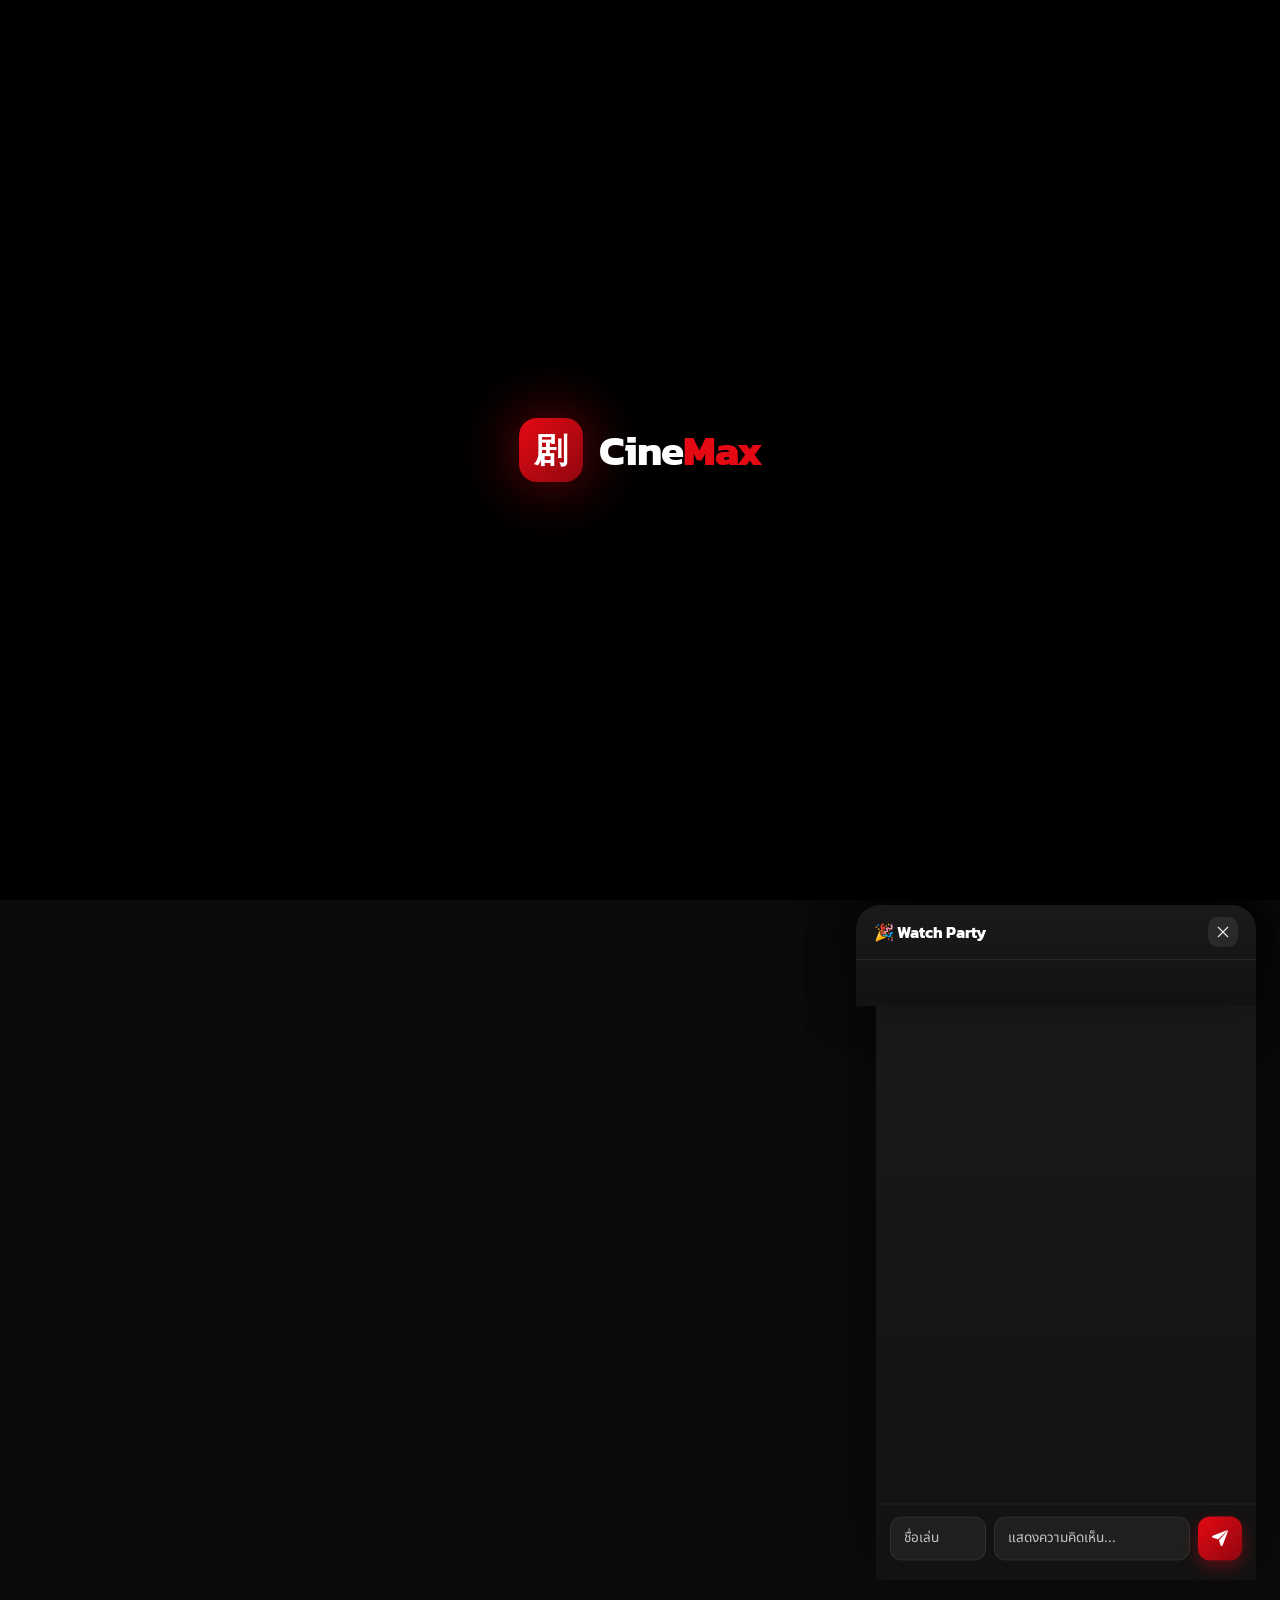
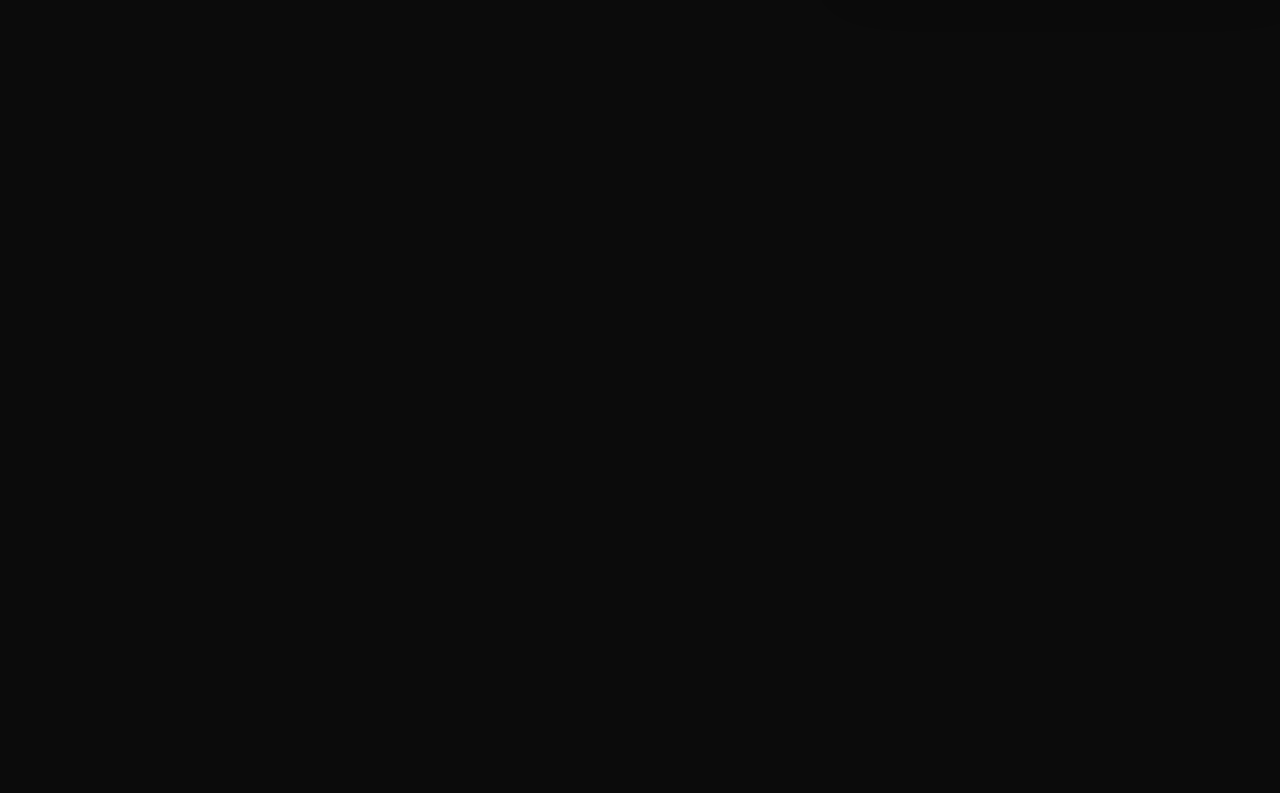
==== cinemax-vertical/index.html @ 9fa60332 "Add files via upload" ====
<!DOCTYPE html>
<html lang="th">
<head>
<meta charset="UTF-8">
<meta name="referrer" content="no-referrer">
<meta name="viewport" content="width=device-width,initial-scale=1,viewport-fit=cover">
<title>CineMax — ดูซีรีส์สั้นแนวตั้ง อัปเดตทุกวัน</title>
<meta name="description" id="mDesc" content="ดูซีรีส์สั้นแนวตั้งและภาพยนตร์ออนไลน์ อัปเดตทุกวัน ดูฟรีทุกอุปกรณ์">
<meta name="keywords" id="mKw" content="ซีรีส์สั้น, ซีรีส์แนวตั้ง, ดูซีรีส์ออนไลน์, หนังออนไลน์, short drama">
<meta name="theme-color" content="#0b0b0b">
<link rel="canonical" id="mCanon" href="">
<meta property="og:type" content="website">
<meta property="og:site_name" content="CineMax">
<meta property="og:title" id="ogTitle" content="CineMax — ดูซีรีส์สั้นแนวตั้ง">
<meta property="og:description" id="ogDesc" content="ดูซีรีส์สั้นแนวตั้งและภาพยนตร์ออนไลน์ อัปเดตทุกวัน">
<meta property="og:image" id="ogImg" content="icons/icon-512.png">
<meta name="twitter:card" content="summary_large_image">
<link rel="preconnect" href="https://pugdpjixgwzpursmveht.supabase.co" crossorigin>
<link rel="preconnect" href="https://fonts.gstatic.com" crossorigin>
<link rel="preconnect" href="https://image.tmdb.org" crossorigin>
<script type="application/ld+json">{"@context":"https://schema.org","@type":"WebSite","name":"CineMax","description":"ดูซีรีส์สั้นแนวตั้งและภาพยนตร์ออนไลน์ อัปเดตทุกวัน","inLanguage":"th"}</script>
<link rel="manifest" href="manifest.webmanifest">
<link rel="icon" href="icons/favicon-64.png" type="image/png">
<link rel="apple-touch-icon" href="icons/apple-touch-180.png">
<meta name="apple-mobile-web-app-capable" content="yes">
<meta name="apple-mobile-web-app-status-bar-style" content="black-translucent">
<meta name="apple-mobile-web-app-title" content="CineMax">
<meta name="mobile-web-app-capable" content="yes">
<link href="https://fonts.googleapis.com/css2?family=Kanit:wght@300;400;500;600;700;800;900&family=Noto+Sans+Thai:wght@300;400;500;600;700&display=swap" rel="stylesheet">
<link rel="stylesheet" href="fonts/framework7-icons.css">
<link rel="stylesheet" href="css/styles.css">
</head>
<body>
<div id="app">

  <!-- INTRO SPLASH -->
  <div id="intro">
    <span class="in-seal">剧</span>
    <span class="in-logo"><b>Cine</b><em>Max</em><i class="in-shine"></i></span>
  </div>

  <!-- LOADING -->
  <div id="loading"><div class="lg"><b>Cine</b><em style="font-style:normal;color:#e50914">Max</em></div><span class="spin"></span></div>

  <!-- HOME -->
  <div class="screen on" id="scr-home">
    <div id="topbar">
      <div class="logo" onclick="go('home')"><span class="seal">剧</span><b>Cine</b><em>Max</em></div>
      <div class="toplinks">
        <button class="on" data-scr="home" onclick="go('home')">หน้าแรก</button>
        <button data-scr="rank" onclick="go('rank')">สำรวจ</button>
        <button data-scr="search" onclick="go('search')">ค้นหา</button>
        <button data-scr="me" onclick="go('me')">ของฉัน</button>
      </div>
      <div class="sp"></div>
      <button class="icobtn desk-only" onclick="playRandom()" title="สุ่มดู" aria-label="สุ่มดู" data-ic="shuffle"></button>
      <button class="icobtn" onclick="go('search')" aria-label="ค้นหา" data-ic="search"></button>
    </div>
    <div class="wrap">
      <div id="demo-banner"><span style="flex:1">⚠️ เชื่อมต่อฐานข้อมูลไม่สำเร็จ — กำลังแสดงข้อมูลตัวอย่าง</span><button class="db-retry" onclick="retryConnect()">ลองใหม่</button></div>
      <div class="chips" id="chips"></div>
      <div class="bb" id="billboard"></div>
      <div class="sec" id="sec-cont" style="display:none">
        <div class="sec-h"><h2>ดูต่อจากที่ค้าง</h2></div>
        <div class="cont-row" id="contRow"></div>
      </div>
      <div class="sec" id="sec-reco" style="display:none">
        <div class="sec-h"><h2 id="recoHead"></h2></div>
        <div class="cont-row" id="recoRow"></div>
      </div>
      <div class="sec">
        <div class="sec-h"><h2>Top 10 ประจำวันนี้ 🔥</h2><span class="more" onclick="go('rank')" style="cursor:pointer">ทั้งหมด ›</span></div>
        <div class="rank-row" id="rankRow"></div>
      </div>
      <div class="sec">
        <div class="sec-h"><h2>ใหม่ล่าสุด</h2></div>
        <div class="grid" id="gridNew"></div>
      </div>
      <div class="sec">
        <div class="sec-h"><h2>แนะนำสำหรับคุณ</h2></div>
        <div class="grid" id="gridRec"></div>
      </div>
      <div class="sec" id="sec-articles" style="display:none">
        <div class="sec-h"><h2>📖 บทความจาก CineMax</h2></div>
        <div class="art-list" id="homeArticles"></div>
      </div>
    </div>
  </div>

  <!-- ARTICLE VIEW -->
  <div id="artView">
    <button class="art-back icobtn" onclick="closeArticle()" aria-label="กลับ" data-ic="back"></button>
    <article class="art-page" id="artBody"></article>
  </div>

  <!-- RANKING -->
  <div class="screen" id="scr-rank">
    <div id="topbar">
      <div class="logo" onclick="go('home')"><span class="seal">榜</span><b>สำรวจ</b><em>ทั้งหมด</em></div>
      <div class="toplinks">
        <button data-scr="home" onclick="go('home')">หน้าแรก</button>
        <button class="on" data-scr="rank" onclick="go('rank')">สำรวจ</button>
        <button data-scr="search" onclick="go('search')">ค้นหา</button>
        <button data-scr="me" onclick="go('me')">ของฉัน</button>
      </div>
      <div class="sp"></div>
    </div>
    <div class="wrap">
      <div id="exploreRows"></div>
      <div class="sec"><div class="sec-h"><h2>🔥 ชาร์ตความนิยม</h2></div><div id="rankFull"></div></div>
    </div>
  </div>

  <!-- SEARCH -->
  <div class="screen" id="scr-search">
    <div id="topbar" style="gap:10px">
      <button class="icobtn" onclick="go('home')" data-ic="back"></button>
      <div class="searchbar">
        <span data-ic="search" style="color:var(--g3)"></span>
        <input id="searchInput" placeholder="ค้นหาชื่อเรื่อง, แนว, นักแสดง..." autocomplete="off">
        <button id="micBtn" aria-label="ค้นหาด้วยเสียง" data-ic="mic"></button>
      </div>
    </div>
    <div class="wrap">
      <div class="sec"><div class="sec-h"><h2 id="searchHead">ยอดนิยม</h2></div><div class="grid" id="gridSearch"></div></div>
    </div>
  </div>

  <!-- PROFILE -->
  <div class="screen" id="scr-me">
    <div id="topbar">
      <div class="logo" onclick="go('home')"><span class="seal">我</span><b>ของ</b><em>ฉัน</em></div>
      <div class="toplinks">
        <button data-scr="home" onclick="go('home')">หน้าแรก</button>
        <button data-scr="rank" onclick="go('rank')">สำรวจ</button>
        <button data-scr="search" onclick="go('search')">ค้นหา</button>
        <button class="on" data-scr="me" onclick="go('me')">ของฉัน</button>
      </div>
      <div class="sp"></div>
    </div>
    <div class="wrap">
      <div class="stats">
        <div><b id="st-watch">0</b><span>เคยดู</span></div>
        <div><b id="st-fav">0</b><span>รายการโปรด</span></div>
        <div><b id="st-like">0</b><span>ถูกใจ</span></div>
      </div>
      <div class="sec">
        <div class="sec-h"><h2>รายการโปรด</h2></div>
        <div class="fav-empty" id="fav-empty">ยังไม่มีรายการโปรด — กด "บันทึก" ระหว่างดูเพื่อเก็บไว้ที่นี่</div>
        <div class="grid" id="gridFav"></div>
      </div>
      <div class="sec">
        <div class="sec-h"><h2>ประวัติการดู</h2></div>
        <div class="fav-empty" id="hist-empty">ยังไม่มีประวัติ — เริ่มดูเรื่องแรกได้เลย</div>
        <div class="grid" id="gridHist"></div>
      </div>
      <div class="sec" style="padding-top:26px">
        <div class="prow" id="rowInstall" style="display:none" onclick="promptInstall()"><span class="ric" data-ic="download"></span> ติดตั้งเป็นแอป <span class="ar">›</span></div>
        <div class="prow" onclick="clearHistory();toast('ล้างประวัติการดูแล้ว')"><span class="ric" data-ic="clock"></span> ล้างประวัติการดู <span class="ar">›</span></div>
        <div class="appver" id="appVer"></div>
      </div>
    </div>
  </div>

  <!-- PLAYER -->
  <div id="player">
    <div id="feed"></div>
    <div class="pl-top">
      <button class="pl-back" onclick="closePlayer()" aria-label="ปิด" data-ic="back"></button>
      <div class="pl-tt" id="plTitle">—<small id="plSub"></small></div>
      <button id="muteBtn" onclick="toggleMute()" aria-label="เปิด/ปิดเสียง"></button>
      <button id="speedBtn" onclick="cycleSpeed()" aria-label="ความเร็ว">1x</button>
      <button id="pipBtn" onclick="togglePiP()" aria-label="จอลอย" data-ic="pip"></button>
      <button id="ptBtn" onclick="openPartySheet()" aria-label="ดูพร้อมกัน" data-ic="party"></button>
    </div>
    <div id="fastInd"><span data-ic="forward"></span> กำลังเร่ง 2x</div>
    <div id="liveBadge" style="display:none">🔴 <span>0</span> กำลังดูอยู่</div>
    <div id="reactLayer"></div>
    <div class="pl-arrows">
      <button id="arrPrev" onclick="jumpTo(curIdx-1)" aria-label="ตอนก่อนหน้า" data-ic="chevUp"></button>
      <button id="arrNext" onclick="jumpTo(curIdx+1)" aria-label="ตอนถัดไป" data-ic="chevDown"></button>
    </div>
    <div class="rail" id="rail"></div>
    <div class="pl-bot" id="plBot"></div>
    <div class="pl-epbar">
      <div class="prog" id="progBar"><i id="progFill"></i><span id="seekTip">0:00 / 0:00</span></div>
      <button class="pl-eplist" onclick="openSheet()"><span data-ic="list"></span> <b id="epCurTxt">—</b>&nbsp;/ <span id="epTotTxt">—</span></button>
    </div>
  </div>

  <!-- SHEET -->
  <div id="sheetbg" onclick="closeSheet()"></div>
  <div id="sheet">
    <div class="sheet-h">
      <h3 id="sheetTitle">เลือกตอน</h3><span class="cnt" id="sheetCnt"></span>
      <span class="x" onclick="closeSheet()" data-ic="xmark"></span>
    </div>
    <div class="chips" id="seasonTabs"></div>
    <div class="ep-grid" id="epGrid"></div>
  </div>

  <!-- COMMENTS SHEET -->
  <div id="cmtSheetbg" onclick="closeComments()"></div>
  <div id="cmtSheet">
    <div class="sheet-h">
      <h3>คอมเมนต์</h3><span class="cnt" id="cmtCount"></span><span class="cnt" id="cmtSub"></span>
      <span class="x" onclick="closeComments()" data-ic="xmark"></span>
    </div>
    <div class="cmt-list" id="cmtList"></div>
    <div class="cmt-input">
      <input id="cmtNick" placeholder="ชื่อเล่น" maxlength="30" autocomplete="off">
      <input id="cmtBody" placeholder="แสดงความคิดเห็น..." maxlength="500" autocomplete="off"
        onkeydown="if(event.key==='Enter'){event.preventDefault();sendComment();}">
      <button id="cmtSend" onclick="sendComment()" aria-label="ส่งคอมเมนต์" data-ic="send"></button>
    </div>
  </div>

  <!-- DETAIL SHEET -->
  <div id="dtBg" onclick="closeDetail()"></div>
  <div id="dtSheet"></div>

  <!-- WATCH PARTY SHEET -->
  <div id="ptBg" onclick="closePartySheet()"></div>
  <div id="ptSheet">
    <div class="sheet-h"><h3>🎉 Watch Party</h3><span class="x" onclick="closePartySheet()" data-ic="xmark"></span></div>
    <div id="ptBody"></div>
  </div>

  <!-- BOTTOM NAV (มือถือ/แท็บเล็ต) -->
  <div id="nav">
    <button class="on" data-scr="home" onclick="go('home')"><span data-ic="home"></span>หน้าแรก</button>
    <button data-scr="rank" onclick="go('rank')"><span data-ic="explore"></span>สำรวจ</button>
    <button class="center-btn" onclick="playRandom()" aria-label="สุ่มเล่น"><span data-ic="play"></span>เล่นเลย</button>
    <button data-scr="search" onclick="go('search')"><span data-ic="search"></span>ค้นหา</button>
    <button data-scr="me" onclick="go('me')"><span data-ic="user"></span>ฉัน</button>
  </div>

  <!-- INSTALL BANNER -->
  <div id="installBar">
    <div class="ib-ic"><img src="icons/icon-192.png" alt=""></div>
    <div class="ib-tx"><b>ติดตั้ง CineMax</b><span>เพิ่มลงหน้าจอโฮม เปิดเหมือนแอปจริง</span></div>
    <button class="ib-go" onclick="promptInstall()">ติดตั้ง</button>
    <button class="ib-x" onclick="dismissInstall()" data-ic="xmark"></button>
  </div>

  <!-- iOS INSTALL HELP -->
  <div id="iosHelp" onclick="this.classList.remove('on')">
    <div class="ios-card" onclick="event.stopPropagation()">
      <img src="icons/icon-192.png" alt="" class="ios-ic">
      <b>ติดตั้ง CineMax บน iPhone</b>
      <p>แตะปุ่ม <span class="ios-share"><i class="f7-icons" style="font-size:13px;vertical-align:-2px">square_arrow_up</i> แชร์</span> ด้านล่างของ Safari<br>แล้วเลือก <b>"เพิ่มไปยังหน้าจอโฮม"</b></p>
      <button onclick="document.getElementById('iosHelp').classList.remove('on')">เข้าใจแล้ว</button>
    </div>
  </div>

  <div id="toast"></div>
</div>

<script src="js/01-icons.js"></script>
<script src="js/02-config.js"></script>
<script src="js/03-data.js"></script>
<script src="js/04-stats.js"></script>
<script src="js/05-render.js"></script>
<script src="js/06-nav.js"></script>
<script src="js/07-player.js"></script>
<script src="js/08-sheet.js"></script>
<script src="js/09-comments.js"></script>
<script src="js/13-detail.js"></script>
<script src="js/14-extras.js"></script>
<script src="js/15-live.js"></script>
<script src="js/16-party.js"></script>
<script src="js/17-sharecard.js"></script>
<script src="js/10-boot.js"></script>
<script src="js/11-pwa.js"></script>
<script src="js/12-hover.js"></script>
</body>
</html>
---- cinemax-vertical/fonts/framework7-icons.css ----
@font-face {
  font-family: 'Framework7 Icons';
  font-style: normal;
  font-weight: 400;
  src: url('../fonts/Framework7Icons-Regular.woff2') format('woff2'),
    url('../fonts/Framework7Icons-Regular.woff') format('woff');
}

.f7-icons,
.framework7-icons {
  font-family: 'Framework7 Icons';
  font-weight: normal;
  font-style: normal;
  font-size: 28px;
  line-height: 1;
  letter-spacing: normal;
  text-transform: none;
  display: inline-block;
  white-space: nowrap;
  word-wrap: normal;
  direction: ltr;
  -webkit-font-smoothing: antialiased;
  text-rendering: optimizeLegibility;
  -moz-osx-font-smoothing: grayscale;
  -webkit-font-feature-settings: 'liga';
  -moz-font-feature-settings: 'liga=1';
  -moz-font-feature-settings: 'liga';
  font-feature-settings: 'liga';
  text-align: center;
}
---- cinemax-vertical/css/styles.css ----
*{margin:0;padding:0;box-sizing:border-box;-webkit-tap-highlight-color:transparent}
:root{
  --bg:#0b0b0b; --panel:#141414; --panel2:#1e1e1e;
  --red:#e50914; --redD:#8f070e; --rose:#ff4d55;
  --gold:#ff4d55; --gold2:#ff8a8f; --goldD:#b00710;
  --w:#fff; --g1:#ffffff; --g2:#f2f2f2; --g3:#c4c4c4;
  --line:rgba(255,255,255,.07); --glass:rgba(255,255,255,.08);
  --colw:100vw;
}
html{height:100%}
body{
  min-height:100%;font-family:'Noto Sans Thai','Kanit',system-ui,sans-serif;
  background:var(--bg);color:var(--w);-webkit-font-smoothing:antialiased;overflow-x:hidden;
}
body.player-open{overflow:hidden}
button{font-family:inherit;background:none;border:none;color:inherit;cursor:pointer}
input{font-family:inherit}
svg{display:block}
::-webkit-scrollbar{width:0;height:0}
.kanit{font-family:'Kanit',sans-serif}
.f7-icons{line-height:1!important;display:inline-block;vertical-align:middle}

/* ── APP SHELL ───────────────────────────────────── */
#app{position:relative;min-height:100dvh;background:
  radial-gradient(900px 480px at 50% -10%, rgba(229,9,20,.07), transparent 62%),
  var(--bg)}
.screen{display:none;min-height:100dvh;padding-bottom:86px}
.screen.on{display:block;animation:scrIn .22s ease}
@keyframes scrIn{from{opacity:0;transform:translateY(8px)}to{opacity:1;transform:none}}
.wrap{width:100%}

/* ── INTRO SPLASH (Netflix-style) ────────────────── */
#intro{position:fixed;inset:0;z-index:400;background:#000;display:flex;align-items:center;justify-content:center;
  gap:16px;cursor:pointer;transition:opacity .45s}
#intro.out{opacity:0;pointer-events:none}
.in-seal{width:64px;height:64px;border-radius:18px;background:linear-gradient(135deg,var(--red),var(--redD));
  display:grid;place-items:center;font-family:'Kanit';font-weight:700;font-size:2.1rem;color:#fff;
  animation:inSeal 1s cubic-bezier(.2,.9,.3,1.2) both;
  box-shadow:0 0 60px rgba(229,9,20,.55), 0 14px 40px rgba(0,0,0,.6)}
@keyframes inSeal{
  0%{transform:scale(2.8);opacity:0;filter:blur(6px)}
  55%{opacity:1;filter:blur(0)}
  100%{transform:scale(1)}
}
.in-logo{position:relative;font-family:'Kanit';font-weight:800;font-size:2.6rem;letter-spacing:-1px;overflow:hidden;
  animation:inLogo .7s ease .5s both}
.in-logo b{color:#fff}
.in-logo em{font-style:normal;color:var(--red)}
@keyframes inLogo{from{opacity:0;transform:translateX(-14px)}to{opacity:1;transform:none}}
.in-shine{position:absolute;inset:0;background:linear-gradient(110deg,transparent 35%,rgba(255,255,255,.35) 50%,transparent 65%);
  transform:translateX(-110%);animation:inShine .9s ease 1s both}
@keyframes inShine{to{transform:translateX(110%)}}

/* ── LOADING / DEMO BANNER ───────────────────────── */
#loading{position:fixed;inset:0;z-index:300;background:var(--bg);display:none;align-items:center;justify-content:center;flex-direction:column;gap:16px}
.spin{width:22px;height:22px;border-radius:50%;border:2.5px solid rgba(255,255,255,.15);border-top-color:var(--red);animation:spin .8s linear infinite;display:inline-block}
@keyframes spin{to{transform:rotate(360deg)}}
#loading .lg{font-family:'Kanit';font-weight:800;font-size:1.6rem}
#demo-banner{display:none;align-items:center;gap:10px;margin:0 16px 4px;padding:10px 14px;border-radius:13px;
  background:rgba(229,9,20,.1);border:1px solid rgba(229,9,20,.35);font-size:.75rem;color:#ffb3b6}
.db-retry{flex-shrink:0;font-weight:700;font-size:.72rem;padding:6px 13px;border-radius:16px;color:#fff;
  background:linear-gradient(120deg,var(--red),var(--redD))}

/* ── TOP BAR ─────────────────────────────────────── */
#topbar{
  position:sticky;top:0;z-index:30;display:flex;align-items:center;gap:12px;
  padding:14px 16px 10px;
  background:linear-gradient(180deg, rgba(10,9,16,.97), rgba(10,9,16,.85) 70%, transparent);
  backdrop-filter:blur(14px);-webkit-backdrop-filter:blur(14px);
}
.logo{font-family:'Kanit';font-weight:800;font-size:1.3rem;letter-spacing:-.5px;display:flex;align-items:center;gap:8px;cursor:pointer}
.logo b{color:var(--w)}
.logo em{font-style:normal;background:linear-gradient(120deg,var(--gold),var(--gold2));-webkit-background-clip:text;background-clip:text;color:transparent}
.seal{width:24px;height:24px;border-radius:7px;background:linear-gradient(135deg,var(--red),var(--redD));
  display:grid;place-items:center;font-size:.82rem;font-weight:700;color:#fff;font-family:'Kanit';
  box-shadow:0 4px 12px rgba(229,9,20,.35)}
#topbar .sp{flex:1}
.icobtn{width:38px;height:38px;border-radius:13px;background:var(--glass);display:grid;place-items:center;color:var(--g1)}
.toplinks{display:none;gap:4px;margin-left:18px}
.toplinks button{padding:8px 16px;border-radius:11px;font-size:.86rem;font-weight:600;color:var(--g2)}
.toplinks button.on{color:var(--w);background:var(--glass)}
.toplinks button:hover{color:var(--w)}

/* chips */
.chips{display:flex;gap:8px;padding:4px 16px 14px;overflow-x:auto}
.chip{white-space:nowrap;padding:7px 15px;border-radius:20px;font-size:.83rem;font-weight:600;color:var(--g2);
  background:rgba(255,255,255,.05);border:1px solid transparent;cursor:pointer}
.chip.on{color:#fff;background:linear-gradient(120deg,var(--red),var(--redD));
  box-shadow:0 6px 20px rgba(229,9,20,.4);font-weight:700}

.desk-only{display:none}

/* ── HERO BILLBOARD ──────────────────────────────── */
.bb{position:relative;margin:2px 16px 4px;border-radius:20px;overflow:hidden;aspect-ratio:4/3;
  box-shadow:0 18px 44px rgba(0,0,0,.5), inset 0 0 0 1px rgba(255,255,255,.08);cursor:default}
.bb-bg{position:absolute;inset:0}
.bb-img{position:absolute;inset:0;width:100%;height:100%;object-fit:cover;opacity:0;transition:opacity .8s ease;transform:scale(1.04)}
.bb-img.on{opacity:1;animation:bbzoom 7s ease-out both}
@keyframes bbzoom{from{transform:scale(1.04)}to{transform:scale(1.12)}}
.bb-shade{position:absolute;inset:0;background:
  linear-gradient(180deg,rgba(6,4,10,.15) 0%,transparent 30%,rgba(6,4,10,.55) 62%,rgba(6,4,10,.96) 100%),
  linear-gradient(90deg,rgba(6,4,10,.7) 0%,transparent 55%)}
.bb-body{position:absolute;left:0;right:0;bottom:0;padding:14px 14px 13px;z-index:2}
.bb-title{font-family:'Kanit';font-weight:800;font-size:1.32rem;line-height:1.1;text-shadow:0 2px 20px rgba(0,0,0,.7);margin-bottom:5px}
.bb-meta{display:flex;align-items:center;gap:7px;font-size:.71rem;color:var(--g1);margin-bottom:9px;flex-wrap:wrap}
.bb-meta i{color:var(--g3);font-style:normal}
.bb-meta .gd{color:var(--rose);font-weight:700}
.bb-desc{display:none;font-size:.85rem;line-height:1.5;color:var(--g2);max-width:640px;margin-bottom:14px}
.bb-actions{display:flex;gap:8px;margin-top:2px;align-items:center}
.bb-play{display:inline-flex;align-items:center;gap:6px;font-family:'Kanit';font-weight:700;font-size:.82rem;
  padding:8px 17px;border-radius:11px;color:#141414;background:#fff;
  box-shadow:0 6px 18px rgba(255,255,255,.15)}
.bb-play svg{width:15px;height:15px;stroke-width:0;fill:var(--red)}
.bb-play .f7-icons{color:var(--red);font-size:15px!important}
.bb-fav{display:inline-flex;align-items:center;font-weight:600;font-size:.78rem;padding:8px 14px;border-radius:11px;
  color:var(--w);background:rgba(255,255,255,.14);backdrop-filter:blur(8px);border:1px solid rgba(255,255,255,.2)}
.bb-rail{position:absolute;top:14px;right:14px;z-index:3;display:none;gap:9px}
.bb-thumb{width:46px;aspect-ratio:2/3;border-radius:9px;overflow:hidden;position:relative;cursor:pointer;opacity:.5;
  transition:opacity .2s,transform .2s;border:2px solid transparent}
.bb-thumb img{width:100%;height:100%;object-fit:cover}
.bb-thumb.on{opacity:1;border-color:var(--gold);transform:translateY(-2px)}
.bb-dots{position:absolute;top:13px;right:14px;z-index:3;display:flex;gap:5px}
.bb-dots span{width:7px;height:7px;border-radius:50%;background:rgba(255,255,255,.35);cursor:pointer;transition:all .2s}
.bb-dots span.on{background:var(--gold);width:20px;border-radius:5px}

/* ── HERO (legacy scroll, unused) ────────────────── */
.hero{padding:2px 16px 4px}
.hero-scroll{display:flex;gap:12px;overflow-x:auto;scroll-snap-type:x mandatory;padding-bottom:8px}
.hero-card{
  position:relative;flex:0 0 84%;scroll-snap-align:center;aspect-ratio:16/10.5;
  border-radius:22px;overflow:hidden;display:flex;align-items:flex-end;cursor:pointer;
  box-shadow:0 18px 44px rgba(0,0,0,.5), inset 0 0 0 1px rgba(255,255,255,.09);
}
.hero-card .art{position:absolute;inset:0;width:100%;height:100%;object-fit:cover}
.hero-card .shade{position:absolute;inset:0;background:linear-gradient(180deg,rgba(0,0,0,.1) 25%,rgba(6,4,10,.92))}
.hero-body{position:relative;padding:18px;width:100%}
.hero-tag{display:inline-flex;align-items:center;gap:4px;font-size:.6rem;font-weight:700;padding:3px 9px;border-radius:6px;
  background:linear-gradient(120deg,var(--red),var(--redD));margin-bottom:7px;box-shadow:0 4px 14px rgba(229,9,20,.4)}
.hero-title{font-family:'Kanit';font-weight:800;font-size:1.34rem;line-height:1.12;text-shadow:0 2px 16px rgba(0,0,0,.7)}
.hero-meta{font-size:.73rem;color:var(--g1);margin-top:6px;display:flex;gap:9px;align-items:center;opacity:.9}
.hero-play{position:absolute;right:16px;bottom:18px;width:48px;height:48px;border-radius:50%;
  background:rgba(255,255,255,.14);backdrop-filter:blur(10px);display:grid;place-items:center;
  border:1px solid rgba(255,255,255,.3);box-shadow:0 8px 24px rgba(0,0,0,.4)}

/* ── SECTION ─────────────────────────────────────── */
.sec{padding:20px 16px 2px;content-visibility:auto;contain-intrinsic-size:auto 340px}
.sec-h{display:flex;align-items:center;gap:9px;margin-bottom:13px}
.sec-h h2{font-family:'Kanit';font-weight:700;font-size:1.06rem;display:flex;align-items:center;gap:8px}
.sec-h h2::before{content:"";width:4px;height:17px;border-radius:4px;
  background:linear-gradient(180deg,var(--red),var(--rose));box-shadow:0 0 10px rgba(229,9,20,.5)}
.sec-h .more{margin-left:auto;font-size:.76rem;color:var(--g3);font-weight:500}

/* poster */
.poster{width:100%;aspect-ratio:2/3;border-radius:15px;overflow:hidden;position:relative;cursor:pointer;
  box-shadow:0 10px 26px rgba(0,0,0,.45), inset 0 0 0 1px rgba(255,255,255,.07);background:var(--panel2)}
.poster .art{position:absolute;inset:0;width:100%;height:100%;object-fit:cover}
.poster::after{content:"";position:absolute;inset:0;background:linear-gradient(180deg,transparent 55%,rgba(4,2,8,.62));border-radius:inherit;pointer-events:none}
.poster .glyph{position:absolute;right:5px;bottom:-8px;z-index:1;font-family:'Kanit';font-weight:900;font-size:3.1rem;
  color:rgba(255,255,255,.16);line-height:1;pointer-events:none}
.poster .pv{position:absolute;left:8px;bottom:8px;z-index:2;font-size:.63rem;font-weight:600;display:flex;align-items:center;gap:4px;
  background:rgba(0,0,0,.55);padding:3px 8px;border-radius:20px;backdrop-filter:blur(6px);color:#fff}
.poster .badge{position:absolute;right:8px;top:8px;z-index:2;font-size:.58rem;font-weight:800;padding:3px 7px;border-radius:6px;
  background:linear-gradient(120deg,var(--red),var(--redD));box-shadow:0 3px 10px rgba(229,9,20,.45)}
.poster .badge.new{background:#e50914;box-shadow:0 3px 10px rgba(229,9,20,.45)}
.poster .badge.cs{background:rgba(255,255,255,.18);backdrop-filter:blur(4px)}
.poster .prog{position:absolute;left:0;right:0;bottom:0;z-index:3;height:3px;background:rgba(255,255,255,.18)}
.poster .prog i{display:block;height:100%;background:linear-gradient(90deg,var(--red),var(--rose))}
/* hover preview */
.hover-pv{position:absolute;inset:0;z-index:4;background:#000;animation:hpv .3s ease}
@keyframes hpv{from{opacity:0}to{opacity:1}}
.hover-pv video,.hover-pv iframe{width:100%;height:100%;object-fit:cover;border:0}
.hover-badge{position:absolute;right:6px;top:6px;width:24px;height:24px;border-radius:50%;
  background:rgba(0,0,0,.5);display:grid;place-items:center;color:#fff;backdrop-filter:blur(4px)}
.hover-badge svg{width:14px;height:14px}
.gcard.previewing,.rank-card.previewing,.cont-card.previewing{transform:scale(1.05);transition:transform .2s;z-index:5;position:relative}

/* ranking row — Netflix Top 10 style */
.rank-row{display:flex;gap:10px;overflow-x:auto;padding:6px 2px 10px}
.rank-card{display:flex;align-items:center;flex:0 0 auto;cursor:pointer}
.rank-num{font-family:'Kanit';font-weight:900;font-size:7.4rem;line-height:.78;letter-spacing:-.07em;
  color:var(--bg);-webkit-text-stroke:3px #6e6e6e;paint-order:stroke;z-index:1;
  transform:translateY(6px);pointer-events:none;user-select:none}
.rank-po{width:96px;flex:0 0 96px;margin-left:-15px;position:relative;z-index:2;
  filter:drop-shadow(-7px 5px 14px rgba(0,0,0,.6))}
.rank-po .poster{border-radius:8px;box-shadow:none}
.rank-po .pv,.rank-po .badge,.rank-po .glyph{display:none}

/* continue watching */
.cont-row{display:flex;gap:12px;overflow-x:auto;padding-bottom:4px}
.cont-card{flex:0 0 104px;cursor:pointer}
.cont-card .t{font-size:.73rem;font-weight:600;margin-top:7px;line-height:1.2;
  display:-webkit-box;-webkit-line-clamp:1;-webkit-box-orient:vertical;overflow:hidden}
.cont-card .s{font-size:.64rem;color:var(--rose);margin-top:2px;font-weight:600}

/* grid */
.grid{display:grid;grid-template-columns:repeat(3,1fr);gap:14px 11px}
.gcard{cursor:pointer}
.gcard .t{font-size:.76rem;font-weight:600;margin-top:8px;line-height:1.25;
  display:-webkit-box;-webkit-line-clamp:2;-webkit-box-orient:vertical;overflow:hidden}
.gcard .s{font-size:.65rem;color:var(--g3);margin-top:3px}

/* rank full list */
.rl-item{display:flex;gap:14px;align-items:center;padding:10px 0;border-bottom:1px solid var(--line);cursor:pointer}
.rl-num{width:30px;font-family:'Kanit';font-size:1.25rem;font-weight:900;text-align:center;color:var(--g3)}
.rl-num.top{background:linear-gradient(180deg,var(--gold2),var(--goldD));-webkit-background-clip:text;background-clip:text;color:transparent}
.rl-po{width:52px;flex:0 0 52px}
.rl-po .poster{border-radius:10px}
.rl-info{flex:1;min-width:0}
.rl-t{font-weight:600;font-size:.89rem;overflow:hidden;text-overflow:ellipsis;white-space:nowrap}
.rl-s{font-size:.71rem;color:var(--g2);margin-top:3px}
.rl-fire{font-size:.8rem}

/* search */
.searchbar{flex:1;display:flex;align-items:center;gap:9px;background:rgba(255,255,255,.06);
  padding:9px 15px;border-radius:22px;border:1px solid var(--line)}
.searchbar input{flex:1;background:none;border:none;outline:none;color:var(--w);font-size:.88rem}
.searchbar input::placeholder{color:var(--g3)}
#micBtn{width:34px;height:34px;flex-shrink:0;border-radius:50%;display:grid;place-items:center;color:var(--g2);transition:all .2s}
#micBtn.listening{color:#fff;background:var(--red);animation:micPulse 1.2s ease-out infinite}
@keyframes micPulse{0%{box-shadow:0 0 0 0 rgba(229,9,20,.5)}70%{box-shadow:0 0 0 12px rgba(229,9,20,0)}100%{box-shadow:0 0 0 0 rgba(229,9,20,0)}}

/* ── PLAYER ──────────────────────────────────────── */
#player{position:fixed;inset:0;z-index:60;background:#000;display:none}
#player.on{display:block}
#feed{height:100dvh;overflow-y:scroll;scroll-snap-type:y mandatory}
.ep{position:relative;height:100dvh;scroll-snap-align:start;overflow:hidden;width:var(--colw);margin:0 auto}
.ep .ph{position:absolute;inset:0}
.ep .ph-img{position:absolute;inset:0;width:100%;height:100%;object-fit:cover;filter:blur(14px) brightness(.5);transform:scale(1.1)}
.ep .media{position:absolute;inset:0;z-index:2;background:transparent}
.ep .media video{width:100%;height:100%;object-fit:contain;background:#000}
.ep .media iframe{width:100%;height:100%;border:0}
.ep .vg{position:absolute;inset:0;z-index:3;pointer-events:none;background:
  linear-gradient(180deg,rgba(0,0,0,.45) 0%,transparent 18%,transparent 62%,rgba(0,0,0,.75) 100%)}
.ep .center .f7-icons{font-size:32px!important}
.ep .center{position:absolute;left:50%;top:50%;transform:translate(-50%,-50%);z-index:4;width:78px;height:78px;border-radius:50%;
  background:rgba(0,0,0,.4);backdrop-filter:blur(8px);display:grid;place-items:center;
  border:1px solid rgba(255,255,255,.2);opacity:0;transition:opacity .25s;pointer-events:none}
.ep.paused .center{opacity:1}
.ep .bufspin{position:absolute;left:50%;top:50%;transform:translate(-50%,-50%);z-index:4;display:none;pointer-events:none}
.ep.buffering:not(.paused) .bufspin{display:block}
.ep .bufspin .spin{width:34px;height:34px;border-width:3px}
.ep-note{position:absolute;left:50%;top:50%;transform:translate(-50%,-50%);z-index:5;
  display:flex;align-items:center;gap:10px;font-size:.9rem;font-weight:600;color:var(--g1);
  background:rgba(0,0,0,.55);padding:14px 22px;border-radius:16px;backdrop-filter:blur(8px);
  border:1px solid var(--line);white-space:nowrap}

.pl-top{position:absolute;top:0;left:0;right:0;z-index:12;display:flex;align-items:center;gap:10px;
  padding:16px 14px;background:linear-gradient(180deg,rgba(0,0,0,.65),transparent);pointer-events:none}
.pl-top>*{pointer-events:auto}
.pl-back{width:38px;height:38px;border-radius:12px;background:rgba(255,255,255,.1);backdrop-filter:blur(8px);display:grid;place-items:center;flex-shrink:0}
.pl-tt{font-family:'Kanit';font-weight:700;font-size:1rem;line-height:1.15;min-width:0;overflow:hidden;text-overflow:ellipsis;white-space:nowrap}
.pl-tt small{display:block;font-family:'Noto Sans Thai';font-weight:400;font-size:.7rem;color:var(--g2);margin-top:2px;white-space:nowrap;overflow:hidden;text-overflow:ellipsis}
#muteBtn{margin-left:auto;width:38px;height:38px;border-radius:12px;background:rgba(255,255,255,.1);
  backdrop-filter:blur(8px);display:none;place-items:center;flex-shrink:0}
#speedBtn{width:44px;height:38px;border-radius:12px;background:rgba(255,255,255,.1);backdrop-filter:blur(8px);
  display:none;place-items:center;flex-shrink:0;font-family:'Kanit';font-weight:700;font-size:.82rem}
#pipBtn{width:38px;height:38px;border-radius:12px;background:rgba(255,255,255,.1);backdrop-filter:blur(8px);
  display:none;place-items:center;flex-shrink:0}
#fastInd{position:absolute;top:76px;left:50%;transform:translateX(-50%);z-index:13;
  font-size:.82rem;font-weight:700;padding:7px 16px;border-radius:20px;background:rgba(0,0,0,.65);
  backdrop-filter:blur(8px);border:1px solid var(--line);opacity:0;pointer-events:none;transition:opacity .2s}
#fastInd.on{opacity:1}
.pl-epbar .prog{cursor:pointer;height:5px;position:relative;touch-action:none}
#seekTip{position:absolute;bottom:18px;transform:translateX(-50%);z-index:5;white-space:nowrap;
  font-size:.72rem;font-weight:700;font-family:'Kanit';padding:5px 11px;border-radius:9px;
  background:rgba(0,0,0,.85);border:1px solid var(--line);opacity:0;pointer-events:none;transition:opacity .15s}
#seekTip.on{opacity:1}
.pl-arrows{display:none}

/* rail */
.rail{position:absolute;right:10px;bottom:128px;z-index:12;display:flex;flex-direction:column;gap:19px;align-items:center}
.rail .act{display:flex;flex-direction:column;align-items:center;gap:5px}
.rail .act .ic{width:48px;height:48px;border-radius:50%;background:rgba(15,15,15,.5);backdrop-filter:blur(8px);
  display:grid;place-items:center;border:1px solid rgba(255,255,255,.14);transition:transform .15s;color:#fff}
.rail .act:active .ic{transform:scale(.85)}
.rail .act.liked .ic{color:var(--red);border-color:rgba(229,9,20,.5);background:rgba(229,9,20,.16)}
.rail .act.liked .ic svg{fill:var(--red)}
.rail .act.faved .ic{color:var(--gold);border-color:rgba(229,9,20,.5);background:rgba(229,9,20,.14)}
.rail .act.faved .ic svg{fill:var(--gold)}
.rail .act .n{font-size:.66rem;font-weight:600;text-shadow:0 1px 6px rgba(0,0,0,.8)}
.rail .avatar{width:47px;height:47px;border-radius:50%;border:2px solid var(--gold);overflow:hidden;position:relative;cursor:pointer;
  box-shadow:0 0 0 2px rgba(0,0,0,.35), 0 6px 18px rgba(0,0,0,.5)}

/* caption */
.pl-bot{position:absolute;left:0;right:0;bottom:82px;z-index:11;padding:0 16px;pointer-events:none}
.pl-tags{display:flex;gap:6px;margin-bottom:9px;flex-wrap:wrap}
.pl-tags span{font-size:.65rem;font-weight:600;padding:4px 10px;border-radius:7px;
  background:rgba(255,255,255,.12);backdrop-filter:blur(6px);border:1px solid rgba(255,255,255,.1);
  pointer-events:auto;cursor:pointer}
.pl-tags span:active{transform:scale(.94)}
.pl-tags span.hl{background:linear-gradient(120deg,rgba(229,9,20,.85),rgba(201,24,74,.85));border-color:transparent}
.pl-cap{font-size:.85rem;line-height:1.45;color:var(--g1);max-width:76%;text-shadow:0 1px 8px rgba(0,0,0,.7)}
.pl-cap b{color:#fff;font-weight:700}

/* episode bar */
.pl-epbar{position:absolute;left:0;right:0;bottom:0;z-index:12;
  display:flex;align-items:center;gap:13px;padding:14px 16px 18px;
  background:linear-gradient(0deg,rgba(0,0,0,.85),transparent);pointer-events:none}
.pl-epbar .prog{flex:1;height:4px;border-radius:4px;background:rgba(255,255,255,.18);overflow:hidden}
.pl-epbar .prog i{display:block;height:100%;width:0%;border-radius:4px;
  background:linear-gradient(90deg,var(--red),var(--rose));box-shadow:0 0 10px rgba(229,9,20,.7);transition:width .3s linear}
.pl-eplist{white-space:nowrap;font-size:.8rem;font-weight:700;display:flex;align-items:center;gap:7px;
  padding:9px 14px;border-radius:22px;background:rgba(255,255,255,.12);backdrop-filter:blur(8px);
  border:1px solid rgba(255,255,255,.16);pointer-events:auto}
.pl-eplist b{background:linear-gradient(120deg,var(--gold),var(--gold2));-webkit-background-clip:text;background-clip:text;color:transparent}

/* ── ARTICLES (SEO) ──────────────────────────────── */
.art-list{display:flex;flex-direction:column;gap:12px}
.art-card{display:flex;gap:13px;background:var(--panel);border:1px solid var(--line);border-radius:16px;
  overflow:hidden;text-decoration:none;color:inherit;cursor:pointer;transition:background .15s}
.art-card:hover{background:var(--panel2)}
.art-cov{width:132px;flex:0 0 132px;aspect-ratio:16/11;position:relative;overflow:hidden}
.art-cov img,.art-ph{position:absolute;inset:0;width:100%;height:100%;object-fit:cover}
.art-b{flex:1;min-width:0;padding:12px 14px 12px 0}
.art-b h3{font-family:'Kanit';font-weight:700;font-size:.92rem;line-height:1.3;
  display:-webkit-box;-webkit-line-clamp:2;-webkit-box-orient:vertical;overflow:hidden}
.art-b p{font-size:.73rem;color:var(--g2);margin-top:4px;line-height:1.45;
  display:-webkit-box;-webkit-line-clamp:2;-webkit-box-orient:vertical;overflow:hidden}
.art-more{display:inline-block;font-size:.7rem;font-weight:700;color:var(--rose);margin-top:6px}
#artView{position:fixed;inset:0;z-index:58;background:var(--bg);overflow-y:auto;display:none;
  -webkit-overflow-scrolling:touch}
#artView.on{display:block}
.art-back{position:fixed;top:14px;left:14px;z-index:59}
.art-page{max-width:720px;margin:0 auto;padding:64px 18px 80px}
.art-hero{width:100%;aspect-ratio:16/9;object-fit:cover;border-radius:16px;margin-bottom:18px}
.art-page h1{font-family:'Kanit';font-weight:800;font-size:1.6rem;line-height:1.25;margin-bottom:8px}
.art-date{font-size:.74rem;color:var(--g3);margin-bottom:18px}
.art-page h2{font-family:'Kanit';font-weight:700;font-size:1.15rem;margin:22px 0 10px}
.art-page p{font-size:.95rem;line-height:1.85;color:var(--g1);margin-bottom:14px}
@media(min-width:741px){ .art-list{display:grid;grid-template-columns:repeat(2,1fr)} }
@media(min-width:1101px){ .art-list{grid-template-columns:repeat(3,1fr)}
  .art-card{flex-direction:column}
  .art-cov{width:100%;flex:none;aspect-ratio:16/9}
  .art-b{padding:14px 16px} }

/* ── LIVE + PARTY ────────────────────────────────── */
#liveBadge{position:absolute;top:72px;left:14px;z-index:12;align-items:center;gap:5px;
  font-size:.7rem;font-weight:700;padding:5px 12px;border-radius:16px;
  background:rgba(0,0,0,.55);backdrop-filter:blur(8px);border:1px solid rgba(229,9,20,.4)}
#liveBadge span{color:var(--rose)}
#reactLayer{position:absolute;inset:0;z-index:14;pointer-events:none;overflow:hidden}
.fx-react{position:absolute;bottom:150px;font-size:1.9rem;pointer-events:none;
  animation:fxUp var(--dur,2.4s) ease-out forwards}
@keyframes fxUp{
  0%{transform:translate(0,0) scale(.5);opacity:0}
  12%{opacity:1;transform:translate(calc(var(--dx,0px)*.25),-60px) scale(1.1)}
  100%{transform:translate(var(--dx,0px),-52vh) scale(1.35);opacity:0}
}
#ptBtn{width:38px;height:38px;border-radius:12px;background:rgba(255,255,255,.1);backdrop-filter:blur(8px);
  display:grid;place-items:center;flex-shrink:0;position:relative}
#ptBtn.active{background:rgba(229,9,20,.3);border:1px solid rgba(229,9,20,.55)}
#ptBtn.active::after{content:"";position:absolute;top:5px;right:5px;width:8px;height:8px;border-radius:50%;
  background:var(--rose);box-shadow:0 0 8px var(--rose)}
#ptBg{position:fixed;inset:0;z-index:84;background:rgba(0,0,0,.55);opacity:0;pointer-events:none;transition:opacity .25s}
#ptBg.on{opacity:1;pointer-events:auto}
#ptSheet{position:fixed;left:0;right:0;bottom:0;z-index:85;background:linear-gradient(180deg,#1a1a1a,#121212);
  border-radius:24px 24px 0 0;transform:translateY(105%);transition:transform .32s cubic-bezier(.3,.9,.3,1);
  box-shadow:0 -20px 60px rgba(0,0,0,.6);padding-bottom:22px}
#ptSheet.on{transform:translateY(0)}
#ptBody{padding:18px 20px 6px}
.pt-sec{margin-bottom:4px}
.pt-or{text-align:center;font-size:.75rem;color:var(--g3);margin:16px 0 10px}
.pt-row{display:flex;gap:9px;align-items:center;margin-top:10px}
.pt-input{flex:1;background:rgba(255,255,255,.06);border:1px solid var(--line);border-radius:13px;
  padding:13px 15px;color:var(--w);font-size:1.05rem;font-weight:700;font-family:'Kanit';
  letter-spacing:3px;text-align:center;outline:none}
.pt-input:focus{border-color:rgba(229,9,20,.5)}
.pt-code-h{text-align:center;font-size:.75rem;color:var(--g2);margin-bottom:6px}
.pt-code{text-align:center;font-family:'Kanit';font-weight:900;font-size:2.6rem;letter-spacing:10px;
  color:var(--rose);text-shadow:0 0 24px rgba(229,9,20,.5);margin-bottom:6px}
.pt-meta{text-align:center;font-size:.78rem;color:var(--g1);margin-bottom:14px}
.pt-hint{font-size:.72rem;color:var(--g3);line-height:1.55;margin-top:14px;text-align:center}
@media(min-width:1101px){ #ptSheet{left:auto;right:24px;width:400px;border-radius:24px 24px 0 0} }

/* ── SHEET ───────────────────────────────────────── */
#sheetbg,#cmtSheetbg{position:fixed;inset:0;z-index:80;background:rgba(0,0,0,.55);opacity:0;pointer-events:none;transition:opacity .25s}
#sheetbg.on,#cmtSheetbg.on{opacity:1;pointer-events:auto}
#sheet,#cmtSheet{position:fixed;left:0;right:0;bottom:0;z-index:81;max-height:72%;
  background:linear-gradient(180deg,#1a1a1a,#121212);border-radius:24px 24px 0 0;
  transform:translateY(105%);transition:transform .32s cubic-bezier(.3,.9,.3,1);
  display:flex;flex-direction:column;padding-bottom:16px;box-shadow:0 -20px 60px rgba(0,0,0,.6)}
#sheet.on,#cmtSheet.on{transform:translateY(0)}
#sheet::before,#cmtSheet::before{content:"";width:40px;height:4px;border-radius:4px;background:rgba(255,255,255,.2);margin:10px auto 0;flex-shrink:0}
.sheet-h{padding:12px 18px;display:flex;align-items:center;gap:10px;border-bottom:1px solid var(--line)}
.sheet-h h3{font-family:'Kanit';font-weight:700;font-size:1.02rem;overflow:hidden;text-overflow:ellipsis;white-space:nowrap}
.sheet-h .cnt{font-size:.74rem;color:var(--g2);white-space:nowrap}
.sheet-h .x{margin-left:auto;width:30px;height:30px;border-radius:10px;background:var(--glass);display:grid;place-items:center;color:var(--g2);cursor:pointer}
#seasonTabs{display:none;gap:8px;padding:12px 16px 0;overflow-x:auto;flex-shrink:0}
.ep-grid{padding:14px 16px;overflow-y:auto;display:grid;grid-template-columns:repeat(3,1fr);gap:13px 10px}
/* episode preview cell */
.epc{cursor:pointer}
.epc-th{position:relative;aspect-ratio:16/9;border-radius:12px;overflow:hidden;border:2px solid transparent;background:var(--panel2)}
.epc-th img{position:absolute;inset:0;width:100%;height:100%;object-fit:cover}
.epc-th::after{content:"";position:absolute;inset:0;background:linear-gradient(180deg,transparent 42%,rgba(0,0,0,.68))}
.epc-n{position:absolute;left:7px;bottom:5px;z-index:2;font-size:.68rem;font-weight:800;font-family:'Kanit';text-shadow:0 1px 4px rgba(0,0,0,.8)}
.epc-d{position:absolute;right:6px;bottom:6px;z-index:2;font-size:.58rem;font-weight:600;color:var(--g1);background:rgba(0,0,0,.55);padding:1px 6px;border-radius:8px}
.epc-play{position:absolute;left:50%;top:50%;transform:translate(-50%,-50%);z-index:2;width:30px;height:30px;border-radius:50%;
  background:rgba(229,9,20,.92);display:grid;place-items:center;box-shadow:0 4px 14px rgba(229,9,20,.5)}
.epc-play svg{width:15px;height:15px}
.epc-play .f7-icons{font-size:14px!important}
.epc-w{position:absolute;right:6px;top:5px;z-index:2;font-size:.68rem;color:var(--g1);background:rgba(0,0,0,.5);width:18px;height:18px;border-radius:50%;display:grid;place-items:center}
.epc.cur .epc-th{border-color:var(--red);box-shadow:0 0 18px rgba(229,9,20,.45)}
.epc.watched{opacity:.5}
.epc-t{font-size:.68rem;color:var(--g2);margin-top:6px;line-height:1.25;
  display:-webkit-box;-webkit-line-clamp:1;-webkit-box-orient:vertical;overflow:hidden}
.ep-cell{aspect-ratio:1;border-radius:13px;background:var(--panel2);display:grid;place-items:center;position:relative;
  font-weight:700;font-size:.94rem;border:1px solid rgba(255,255,255,.05);cursor:pointer}
.ep-cell.cur{background:linear-gradient(135deg,var(--red),#ff7a52);border-color:transparent;color:#fff;
  box-shadow:0 6px 18px rgba(229,9,20,.45)}
.ep-cell.watched{color:var(--g3);background:rgba(255,255,255,.03)}
/* movie list in sheet */
.mv-list{padding:12px 16px;overflow-y:auto;display:flex;flex-direction:column;gap:4px}
.mv-item{display:flex;gap:13px;align-items:center;padding:8px;border-radius:14px;cursor:pointer}
.mv-item:hover{background:rgba(255,255,255,.04)}
.mv-item.cur{background:rgba(229,9,20,.1);border:1px solid rgba(229,9,20,.25)}
.mv-po{width:46px;flex:0 0 46px}
.mv-po .poster{border-radius:9px}
.mv-info{flex:1;min-width:0}
.mv-t{font-weight:600;font-size:.86rem;overflow:hidden;text-overflow:ellipsis;white-space:nowrap}
.mv-s{font-size:.7rem;color:var(--g2);margin-top:2px}
.mv-now{font-size:.66rem;font-weight:700;color:var(--red);white-space:nowrap}
/* comments */
#cmtSheet{height:72%}
.cmt-list{flex:1;overflow-y:auto;padding:12px 16px;display:flex;flex-direction:column;gap:15px}
.cmt{display:flex;gap:11px}
.cmt-av{width:36px;height:36px;border-radius:50%;flex-shrink:0;display:grid;place-items:center;
  font-family:'Kanit';font-weight:700;font-size:.9rem;color:#fff;overflow:hidden;position:relative}
.cmt-b{flex:1;min-width:0}
.cmt-top{display:flex;gap:8px;align-items:center;flex-wrap:wrap}
.cmt-nick{font-size:.78rem;font-weight:700;color:var(--g1)}
.cmt-ep{font-size:.6rem;font-weight:600;padding:1px 7px;border-radius:5px;background:var(--glass);color:var(--g2)}
.cmt-time{font-size:.66rem;color:var(--g3)}
.cmt-body{font-size:.85rem;line-height:1.45;color:var(--g1);margin-top:3px;word-break:break-word}
.cmt-empty{padding:44px 20px;text-align:center;color:var(--g3);font-size:.83rem}
.cmt-input{display:flex;gap:8px;padding:12px 14px 4px;border-top:1px solid var(--line);flex-shrink:0}
.cmt-input input{background:rgba(255,255,255,.06);border:1px solid var(--line);border-radius:12px;
  padding:11px 13px;color:var(--w);font-size:.85rem;outline:none}
.cmt-input input:focus{border-color:rgba(229,9,20,.4)}
.cmt-input input::placeholder{color:var(--g3)}
#cmtNick{width:96px;flex-shrink:0}
#cmtBody{flex:1;min-width:0}
#cmtSend{width:44px;flex-shrink:0;border-radius:12px;background:linear-gradient(135deg,var(--red),var(--redD));
  display:grid;place-items:center;color:#fff;box-shadow:0 6px 16px rgba(229,9,20,.35)}
#cmtSend:disabled{opacity:.5}

/* ── DETAIL SHEET ────────────────────────────────── */
#dtBg{position:fixed;inset:0;z-index:54;background:rgba(0,0,0,.55);opacity:0;pointer-events:none;transition:opacity .25s}
#dtBg.on{opacity:1;pointer-events:auto}
#dtBg.over{z-index:84}
#dtSheet.over{z-index:85}
#dtSheet{position:fixed;left:0;right:0;bottom:0;z-index:55;max-height:88%;
  background:#141414;border-radius:22px 22px 0 0;overflow:hidden;
  transform:translateY(105%);transition:transform .32s cubic-bezier(.3,.9,.3,1);
  display:flex;flex-direction:column;box-shadow:0 -20px 60px rgba(0,0,0,.6)}
#dtSheet.on{transform:translateY(0)}
.dt-hero{position:relative;aspect-ratio:16/9;flex-shrink:0;background:var(--panel2)}
.dt-hero img,.dt-art{position:absolute;inset:0;width:100%;height:100%;object-fit:cover}
.dt-shade{position:absolute;inset:0;background:linear-gradient(180deg,rgba(0,0,0,.25),transparent 35%,rgba(20,20,20,.95))}
.dt-x{position:absolute;top:12px;right:12px;width:34px;height:34px;border-radius:12px;
  background:rgba(0,0,0,.5);backdrop-filter:blur(8px);display:grid;place-items:center;color:#fff}
.dt-title{position:absolute;left:16px;right:16px;bottom:10px;font-family:'Kanit';font-weight:800;font-size:1.5rem;
  line-height:1.1;text-shadow:0 2px 14px rgba(0,0,0,.8)}
.dt-body{overflow-y:auto;padding:14px 16px 22px}
.dt-pills{display:flex;gap:6px;flex-wrap:wrap;margin-bottom:13px}
.dt-pill{font-size:.7rem;font-weight:600;padding:4px 11px;border-radius:8px;background:var(--glass);color:var(--g1)}
.dt-pill.gd{color:var(--rose);font-weight:700}
.dt-actions{display:flex;gap:8px;margin-bottom:15px;align-items:center}
.dt-play{flex:1;display:inline-flex;align-items:center;justify-content:center;gap:7px;
  font-family:'Kanit';font-weight:700;font-size:.95rem;padding:12px;border-radius:13px;color:#fff;
  background:linear-gradient(120deg,var(--red),var(--redD));box-shadow:0 8px 22px rgba(229,9,20,.35)}
.dt-btn{font-weight:600;font-size:.85rem;padding:12px 16px;border-radius:13px;color:var(--w);
  background:var(--glass);border:1px solid var(--line)}
.dt-ico{width:46px;height:46px;flex-shrink:0;border-radius:13px;background:var(--glass);
  border:1px solid var(--line);display:grid;place-items:center;color:#fff}
.dt-desc{font-size:.86rem;line-height:1.6;color:var(--g1);margin-bottom:13px}
.dt-crew{font-size:.78rem;color:var(--g2);margin-bottom:6px;line-height:1.5}
.dt-crew b{color:var(--g1);margin-right:8px;font-weight:600}
.dt-eps-h{font-family:'Kanit';font-weight:700;font-size:.98rem;margin:14px 0 10px}
.dt-eps{display:flex;gap:10px;overflow-x:auto;padding-bottom:6px}
.dt-eps .epc{flex:0 0 148px}
.dt-none{color:var(--g3);font-size:.8rem}
@media(min-width:1101px){
  #dtSheet{left:auto;right:24px;width:430px;max-height:92vh;border-radius:24px 24px 0 0}
}

/* ── BOTTOM NAV ──────────────────────────────────── */
#nav{position:fixed;left:0;right:0;bottom:0;z-index:50;height:68px;display:flex;
  background:rgba(12,10,18,.94);backdrop-filter:blur(20px);border-top:1px solid var(--line)}
#nav button{flex:1;display:flex;flex-direction:column;align-items:center;justify-content:center;gap:4px;
  color:var(--g3);font-size:.64rem;font-weight:600}
#nav button.on{color:var(--w)}
#nav button.on svg{color:var(--red);filter:drop-shadow(0 0 8px rgba(229,9,20,.55))}
#nav .center-btn:active{transform:scale(.94)}

/* profile */
.prof-hd{padding:28px 20px 18px;display:flex;align-items:center;gap:15px}
.prof-hd .pa{width:66px;height:66px;border-radius:50%;overflow:hidden;position:relative;border:2px solid var(--gold);
  box-shadow:0 0 0 3px rgba(229,9,20,.15)}
.prof-hd .nm{font-family:'Kanit';font-weight:700;font-size:1.2rem}
.prof-hd .sub{font-size:.75rem;color:var(--g2);margin-top:3px}
.stats{display:flex;margin:2px 16px 8px;background:var(--panel);border-radius:18px;overflow:hidden;border:1px solid var(--line)}
.stats div{flex:1;text-align:center;padding:15px 6px}
.stats div+div{border-left:1px solid var(--line)}
.stats b{display:block;font-family:'Kanit';font-size:1.15rem;font-weight:700}
.stats span{font-size:.67rem;color:var(--g2)}
.prow{display:flex;align-items:center;gap:14px;padding:16px 20px;border-bottom:1px solid var(--line);font-size:.88rem;font-weight:500;cursor:pointer}
.prow .ric{width:34px;height:34px;border-radius:12px;background:var(--glass);display:grid;place-items:center;color:var(--g1)}
.prow .ar{margin-left:auto;color:var(--g3)}
.fav-empty{padding:20px;text-align:center;color:var(--g3);font-size:.82rem}
.appver{padding:18px 20px;text-align:center;color:var(--g3);font-size:.7rem}

/* ── skeleton ── */
.poster.sk{background:var(--panel2);position:relative;overflow:hidden;box-shadow:none}
.poster.sk::before{content:"";position:absolute;inset:0;
  background:linear-gradient(100deg,transparent 30%,rgba(255,255,255,.06) 50%,transparent 70%);
  background-size:200% 100%;animation:skm 1.3s linear infinite}
@keyframes skm{from{background-position:180% 0}to{background-position:-80% 0}}
.bb.skel{background:var(--panel2)}
.bb.skel::after{content:"";position:absolute;inset:0;
  background:linear-gradient(100deg,transparent 30%,rgba(255,255,255,.05) 50%,transparent 70%);
  background-size:200% 100%;animation:skm 1.4s linear infinite}

/* ── more button ── */
.more-btn{display:block;width:100%;margin-top:14px;padding:12px;border-radius:14px;
  font-weight:600;font-size:.84rem;color:var(--g2);background:rgba(255,255,255,.05);
  border:1px solid var(--line);transition:all .15s}
.more-btn:hover{color:var(--w);background:rgba(255,255,255,.08)}

/* burst + toast */
.burst{position:absolute;z-index:90;pointer-events:none;animation:burst 1s ease-out forwards;color:var(--red)}
@keyframes burst{0%{transform:translateY(0) scale(.6);opacity:1}100%{transform:translateY(-130px) scale(1.5);opacity:0}}
#toast{position:fixed;left:50%;bottom:90px;transform:translateX(-50%) translateY(16px);z-index:200;
  font-size:.8rem;font-weight:600;background:rgba(18,18,18,.96);border:1px solid var(--line);
  padding:10px 18px;border-radius:22px;opacity:0;pointer-events:none;transition:all .25s;white-space:nowrap;
  box-shadow:0 10px 30px rgba(0,0,0,.5)}
#toast.on{opacity:1;transform:translateX(-50%) translateY(0)}

/* ── PWA INSTALL ─────────────────────────────────── */
#installBar{position:fixed;left:12px;right:12px;bottom:78px;z-index:180;display:none;align-items:center;gap:12px;
  padding:11px 12px;border-radius:16px;background:rgba(20,20,20,.97);backdrop-filter:blur(16px);
  border:1px solid var(--line);box-shadow:0 14px 40px rgba(0,0,0,.55);transform:translateY(16px);opacity:0;transition:all .3s}
#installBar.on{display:flex;transform:translateY(0);opacity:1}
.ib-ic{width:42px;height:42px;border-radius:11px;overflow:hidden;flex-shrink:0}
.ib-ic img{width:100%;height:100%}
.ib-tx{flex:1;min-width:0;display:flex;flex-direction:column;gap:1px}
.ib-tx b{font-size:.86rem;font-weight:700}
.ib-tx span{font-size:.7rem;color:var(--g2)}
.ib-go{flex-shrink:0;font-weight:700;font-size:.84rem;padding:9px 16px;border-radius:20px;color:#fff;
  background:linear-gradient(120deg,var(--red),var(--redD));box-shadow:0 6px 16px rgba(229,9,20,.35)}
.ib-x{flex-shrink:0;width:30px;height:30px;border-radius:10px;color:var(--g3);font-size:1rem}
@media(min-width:1101px){ #installBar{left:auto;right:24px;width:360px;bottom:24px} #toast{bottom:30px} }

#iosHelp{position:fixed;inset:0;z-index:200;background:rgba(0,0,0,.6);backdrop-filter:blur(4px);
  display:none;align-items:flex-end;justify-content:center}
#iosHelp.on{display:flex}
.ios-card{width:100%;max-width:420px;margin:0 12px 12px;background:linear-gradient(180deg,#1a1a1a,#121212);
  border:1px solid var(--line);border-radius:22px;padding:24px 22px;text-align:center;box-shadow:0 -10px 50px rgba(0,0,0,.6)}
.ios-ic{width:64px;height:64px;border-radius:16px;margin:0 auto 14px}
.ios-card b{font-family:'Kanit';font-weight:700;font-size:1.1rem}
.ios-card p{font-size:.88rem;color:var(--g2);line-height:1.6;margin:10px 0 18px}
.ios-share{display:inline-block;background:var(--glass);padding:2px 9px;border-radius:7px;color:#3ea6ff;font-weight:600}
.ios-card>button{width:100%;padding:13px;border-radius:14px;font-weight:700;font-size:.92rem;color:#fff;
  background:linear-gradient(135deg,var(--red),var(--redD))}
@media(min-width:1101px){ #iosHelp{align-items:center} .ios-card{margin:0} }

/* ════ RESPONSIVE ═══════════════════════════════════
   มือถือ (default) → iPad ≥741px → คอม ≥1101px      */

@media(min-width:741px){
  .sec,.hero,#topbar{padding-left:28px;padding-right:28px}
  .chips{padding-left:28px;padding-right:28px}
  #demo-banner{margin-left:28px;margin-right:28px}
  .grid{grid-template-columns:repeat(auto-fill,minmax(150px,1fr));gap:18px 14px}
  .bb{margin:2px 28px 8px;aspect-ratio:16/8}
  .bb-body{padding:26px 30px}
  .bb-title{font-size:2.1rem;margin-bottom:8px}
  .bb-meta{font-size:.8rem;margin-bottom:10px}
  .bb-desc{display:block}
  .bb-rail{display:flex}
  .bb-thumb{width:58px}
  .bb-play{font-size:.95rem;padding:11px 24px;border-radius:14px}
  .bb-play svg{width:19px;height:19px}
  .bb-fav{font-size:.88rem;padding:11px 20px;border-radius:14px}
  .hero-tag{font-size:.65rem;padding:4px 10px}
  .bb-dots{top:auto;bottom:16px;right:18px;gap:6px}
  .rank-num{font-size:9rem}
  .rank-po{width:112px;flex-basis:112px;margin-left:-18px}
  .cont-card{flex-basis:124px}
  .stats{max-width:520px}
  .ep-grid{grid-template-columns:repeat(5,1fr)}
}

@media(min-width:1101px){
  .screen{padding-bottom:30px}
  #nav{display:none}
  .toplinks{display:flex}
  #topbar{padding:16px 44px 12px}
  .sec,.hero,.chips{padding-left:44px;padding-right:44px}
  #demo-banner{margin-left:44px;margin-right:44px}
  .desk-only{display:grid}
  .bb{margin:4px 44px 10px;aspect-ratio:21/8;border-radius:26px}
  .bb-body{padding:40px 48px}
  .bb-title{font-size:2.8rem;margin-bottom:12px}
  .bb-meta{font-size:.88rem}
  .bb-desc{font-size:.92rem;margin-bottom:20px}
  .bb-rail{top:20px;right:22px;gap:11px}
  .bb-thumb{width:66px}
  .bb-dots{bottom:20px;right:24px}
  .grid{grid-template-columns:repeat(auto-fill,minmax(168px,1fr))}
  .hero-card{flex-basis:32.5%;aspect-ratio:16/9.6}
  .rank-num{font-size:10.5rem}
  .rank-po{width:126px;flex-basis:126px;margin-left:-20px}
  .cont-card{flex-basis:140px}
  .gcard .t{font-size:.82rem}
  /* player: คอลัมน์ 9:16 กลางจอ */
  #player{--colw:min(56.25dvh, 100vw)}
  #player::before{content:"";position:absolute;inset:0;background:
    radial-gradient(700px 500px at 20% 10%, rgba(229,9,20,.08), transparent 60%),
    radial-gradient(700px 500px at 85% 90%, rgba(229,9,20,.06), transparent 55%)}
  .ep{border-radius:0}
  .rail{right:calc(50% - var(--colw)/2 - 74px)}
  .pl-arrows{display:flex;flex-direction:column;gap:12px;position:absolute;z-index:12;
    left:calc(50% - var(--colw)/2 - 74px);top:50%;transform:translateY(-50%)}
  .pl-arrows button{width:48px;height:48px;border-radius:50%;background:rgba(15,15,15,.5);
    backdrop-filter:blur(8px);border:1px solid rgba(255,255,255,.14);display:grid;place-items:center;color:#fff;
    transition:all .15s}
  .pl-arrows button:hover:not(:disabled){background:rgba(229,9,20,.25);border-color:rgba(229,9,20,.5)}
  .pl-arrows button:disabled{opacity:.28;cursor:default}
  .pl-bot{left:calc(50% - var(--colw)/2);right:auto;width:var(--colw)}
  .pl-epbar{left:calc(50% - var(--colw)/2);right:auto;width:var(--colw)}
  .pl-top{left:0;right:0;padding:20px 24px}
  /* หน้าต่างตอน/คอมเมนต์: แผงยึดขอบขวา อยู่ในจอเสมอ */
  #sheet,#cmtSheet{left:auto;right:24px;width:380px;max-height:82vh;bottom:0;border-radius:24px 24px 0 0}
  .ep-grid{grid-template-columns:repeat(3,1fr)}
}
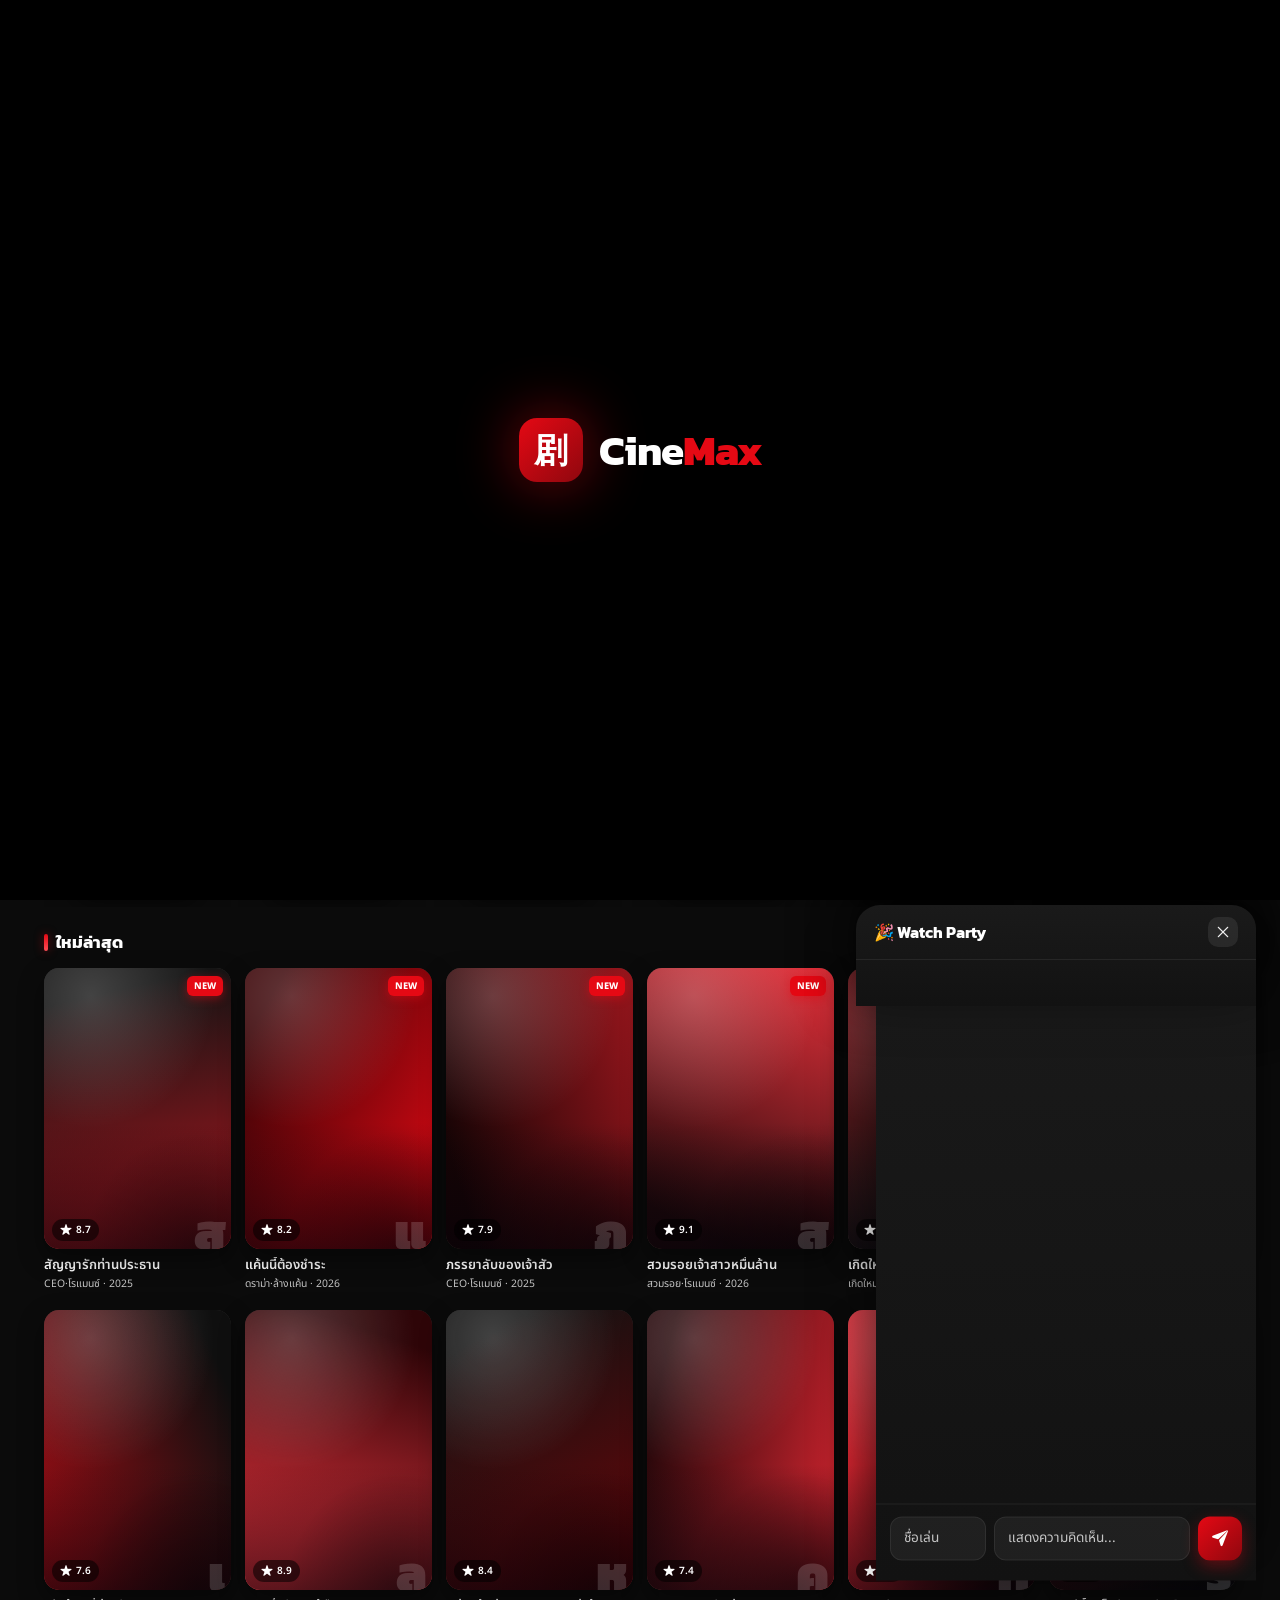
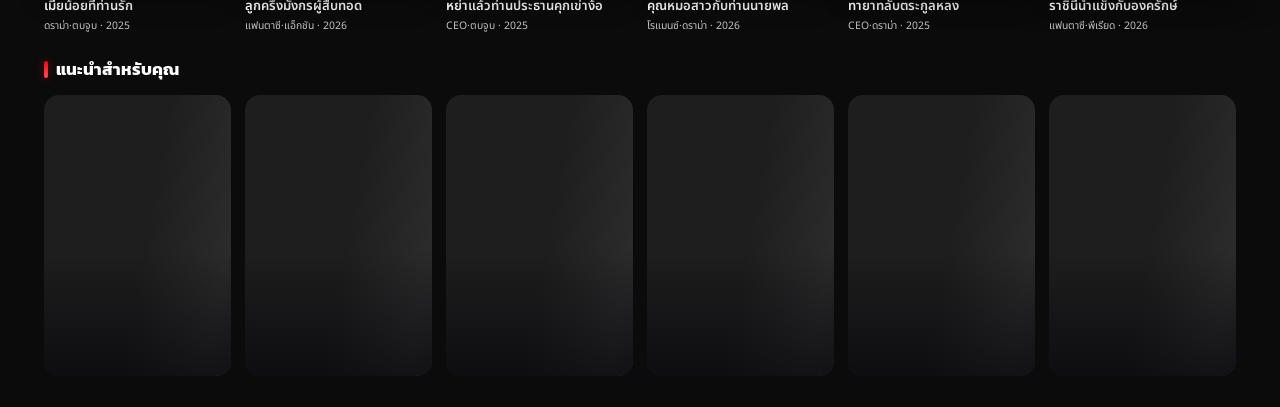
==== commit 97d2a659: "Add files via upload" ====
--- a/cinemax-vertical/index.html
+++ b/cinemax-vertical/index.html
@@ -5,6 +5,7 @@
 <meta name="referrer" content="no-referrer">
 <meta name="viewport" content="width=device-width,initial-scale=1,viewport-fit=cover">
 <title>CineMax — ดูซีรีส์สั้นแนวตั้ง อัปเดตทุกวัน</title>
+<meta name="robots" content="index, follow, max-image-preview:large">
 <meta name="description" id="mDesc" content="ดูซีรีส์สั้นแนวตั้งและภาพยนตร์ออนไลน์ อัปเดตทุกวัน ดูฟรีทุกอุปกรณ์">
 <meta name="keywords" id="mKw" content="ซีรีส์สั้น, ซีรีส์แนวตั้ง, ดูซีรีส์ออนไลน์, หนังออนไลน์, short drama">
 <meta name="theme-color" content="#0b0b0b">
--- a/cinemax-vertical/css/styles.css
+++ b/cinemax-vertical/css/styles.css
@@ -520,6 +520,14 @@
   background:linear-gradient(100deg,transparent 30%,rgba(255,255,255,.05) 50%,transparent 70%);
   background-size:200% 100%;animation:skm 1.4s linear infinite}
 
+/* ── lazy section: ยังไม่เลื่อนถึง = ยังไม่สร้าง DOM แสดง skeleton ค้างไว้กันจอกระตุก ── */
+.sec.pend .grid:empty,.sec.pend .rank-row:empty,.sec.pend .art-list:empty,.sec.pend .rl-list:empty,#rankFull:empty{
+  min-height:216px;border-radius:14px;background:var(--panel2);position:relative;overflow:hidden;display:block}
+.sec.pend .grid:empty::before,.sec.pend .rank-row:empty::before,.sec.pend .art-list:empty::before,#rankFull:empty::before{
+  content:"";position:absolute;inset:0;
+  background:linear-gradient(100deg,transparent 30%,rgba(255,255,255,.05) 50%,transparent 70%);
+  background-size:200% 100%;animation:skm 1.4s linear infinite}
+
 /* ── more button ── */
 .more-btn{display:block;width:100%;margin-top:14px;padding:12px;border-radius:14px;
   font-weight:600;font-size:.84rem;color:var(--g2);background:rgba(255,255,255,.05);
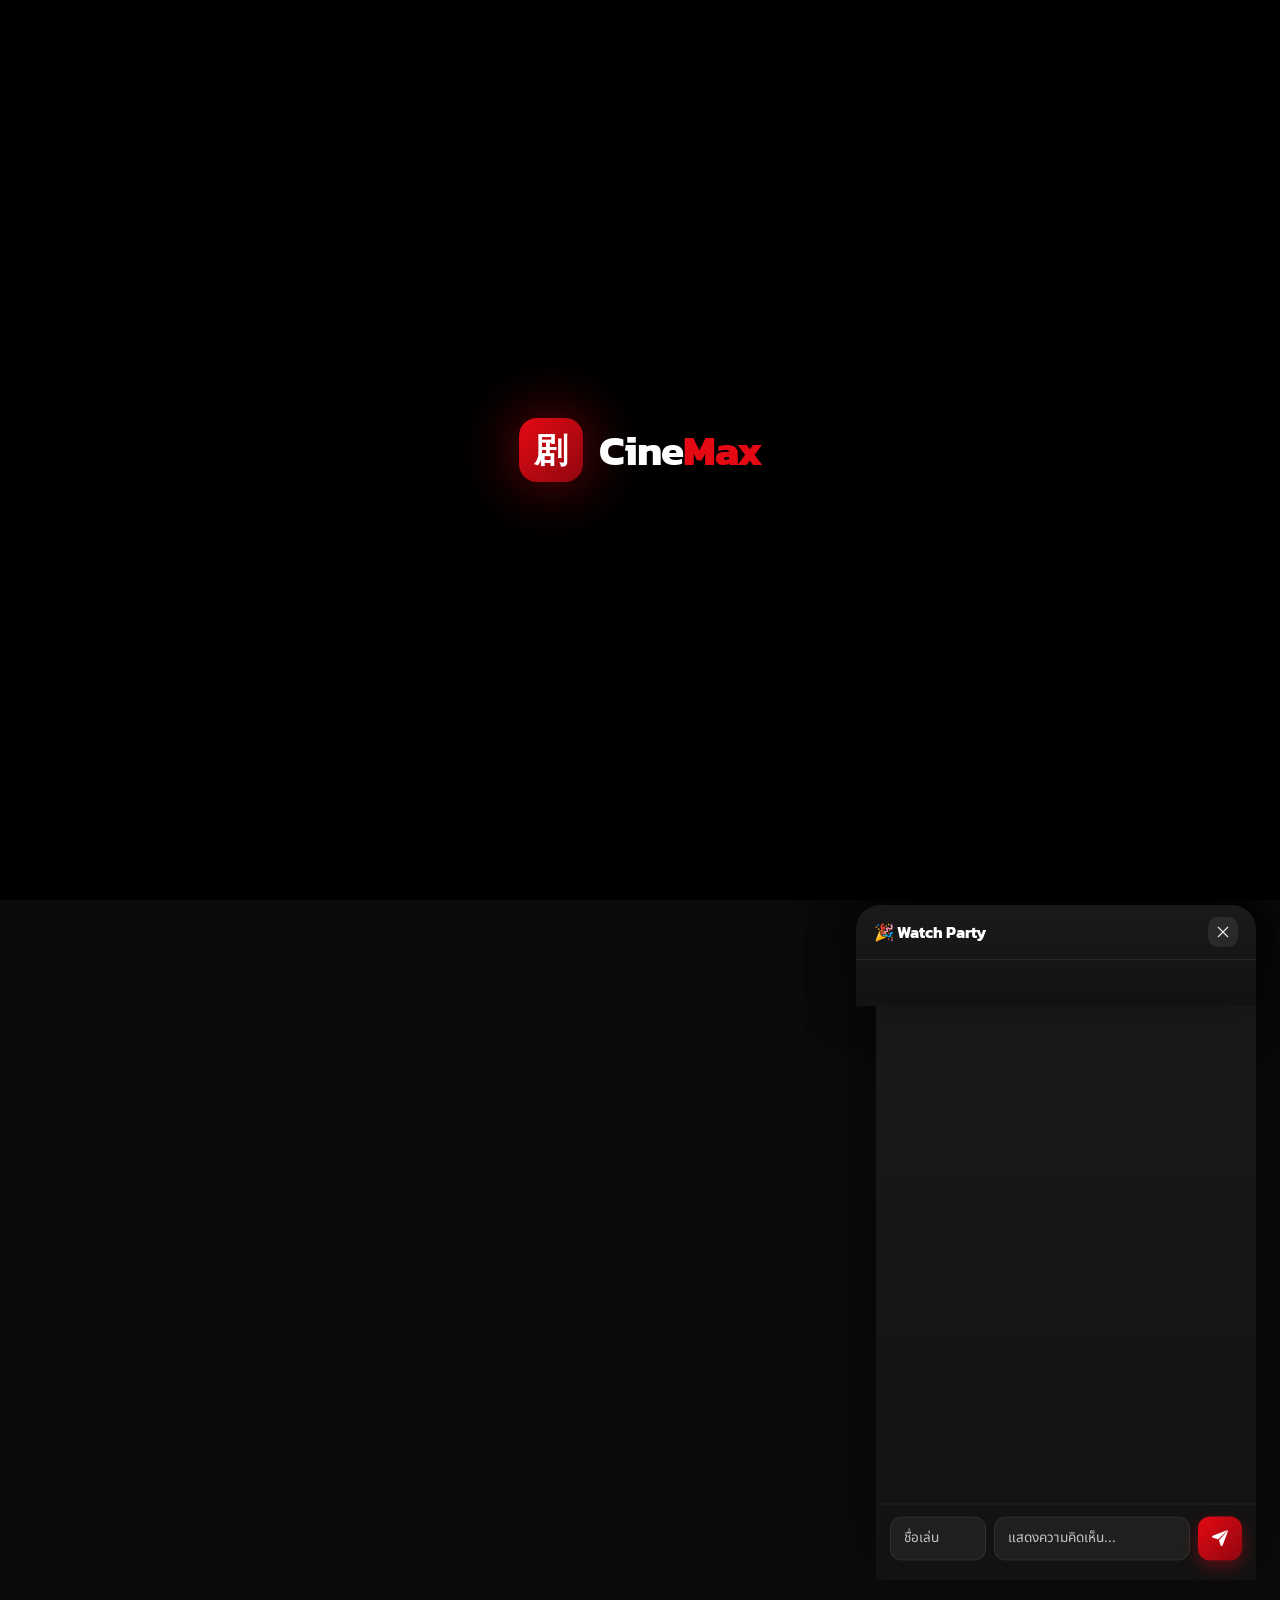
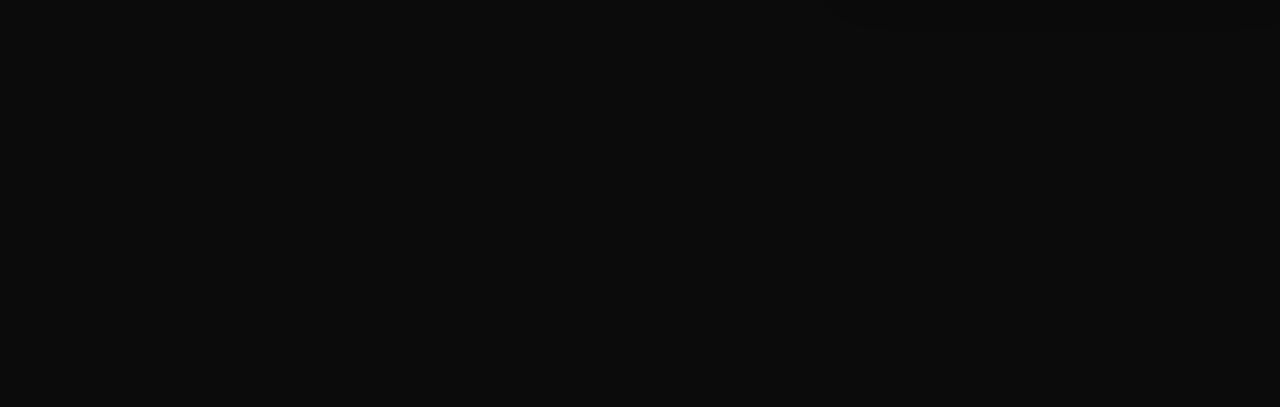
==== commit be73efcc: "Add files via upload" ====
--- a/cinemax-vertical/index.html
+++ b/cinemax-vertical/index.html
@@ -70,7 +70,7 @@
         <div class="cont-row" id="recoRow"></div>
       </div>
       <div class="sec">
-        <div class="sec-h"><h2>Top 10 ประจำวันนี้ 🔥</h2><span class="more" onclick="go('rank')" style="cursor:pointer">ทั้งหมด ›</span></div>
+        <div class="sec-h"><h2>Top 10 ประจำวันนี้</h2><span class="more" onclick="go('rank')" style="cursor:pointer">ทั้งหมด ›</span></div>
         <div class="rank-row" id="rankRow"></div>
       </div>
       <div class="sec">
@@ -82,7 +82,7 @@
         <div class="grid" id="gridRec"></div>
       </div>
       <div class="sec" id="sec-articles" style="display:none">
-        <div class="sec-h"><h2>📖 บทความจาก CineMax</h2></div>
+        <div class="sec-h"><h2>บทความน่าอ่าน</h2></div>
         <div class="art-list" id="homeArticles"></div>
       </div>
     </div>
@@ -92,6 +92,17 @@
   <div id="artView">
     <button class="art-back icobtn" onclick="closeArticle()" aria-label="กลับ" data-ic="back"></button>
     <article class="art-page" id="artBody"></article>
+  </div>
+
+  <!-- CATEGORY / TAG VIEW (?t=tag — หน้าหมวดหมู่ SEO) -->
+  <div id="catView">
+    <button class="cat-back icobtn" onclick="closeCat()" aria-label="กลับ" data-ic="back"></button>
+    <div class="cat-page">
+      <h1 id="catTitle"></h1>
+      <div class="cat-sub" id="catSub"></div>
+      <div class="cat-rel" id="catRel"></div>
+      <div class="grid" id="catGrid"></div>
+    </div>
   </div>
 
   <!-- RANKING -->
@@ -123,6 +134,7 @@
       </div>
     </div>
     <div class="wrap">
+      <div id="searchExtras"></div>
       <div class="sec"><div class="sec-h"><h2 id="searchHead">ยอดนิยม</h2></div><div class="grid" id="gridSearch"></div></div>
     </div>
   </div>
@@ -165,13 +177,13 @@
 
   <!-- PLAYER -->
   <div id="player">
+    <div id="plAmbient"></div>
     <div id="feed"></div>
     <div class="pl-top">
       <button class="pl-back" onclick="closePlayer()" aria-label="ปิด" data-ic="back"></button>
       <div class="pl-tt" id="plTitle">—<small id="plSub"></small></div>
       <button id="muteBtn" onclick="toggleMute()" aria-label="เปิด/ปิดเสียง"></button>
       <button id="speedBtn" onclick="cycleSpeed()" aria-label="ความเร็ว">1x</button>
-      <button id="pipBtn" onclick="togglePiP()" aria-label="จอลอย" data-ic="pip"></button>
       <button id="ptBtn" onclick="openPartySheet()" aria-label="ดูพร้อมกัน" data-ic="party"></button>
     </div>
     <div id="fastInd"><span data-ic="forward"></span> กำลังเร่ง 2x</div>
--- a/cinemax-vertical/css/styles.css
+++ b/cinemax-vertical/css/styles.css
@@ -157,9 +157,9 @@
 .poster::after{content:"";position:absolute;inset:0;background:linear-gradient(180deg,transparent 55%,rgba(4,2,8,.62));border-radius:inherit;pointer-events:none}
 .poster .glyph{position:absolute;right:5px;bottom:-8px;z-index:1;font-family:'Kanit';font-weight:900;font-size:3.1rem;
   color:rgba(255,255,255,.16);line-height:1;pointer-events:none}
-.poster .pv{position:absolute;left:8px;bottom:8px;z-index:2;font-size:.63rem;font-weight:600;display:flex;align-items:center;gap:4px;
+.poster .pv{position:absolute;left:7px;bottom:7px;z-index:2;font-size:.58rem;font-weight:600;display:flex;align-items:center;gap:3px;opacity:.92;
   background:rgba(0,0,0,.55);padding:3px 8px;border-radius:20px;backdrop-filter:blur(6px);color:#fff}
-.poster .badge{position:absolute;right:8px;top:8px;z-index:2;font-size:.58rem;font-weight:800;padding:3px 7px;border-radius:6px;
+.poster .badge{position:absolute;right:7px;top:7px;z-index:2;font-size:.52rem;font-weight:800;padding:2px 6px;border-radius:5px;letter-spacing:.03em;
   background:linear-gradient(120deg,var(--red),var(--redD));box-shadow:0 3px 10px rgba(229,9,20,.45)}
 .poster .badge.new{background:#e50914;box-shadow:0 3px 10px rgba(229,9,20,.45)}
 .poster .badge.cs{background:rgba(255,255,255,.18);backdrop-filter:blur(4px)}
@@ -178,7 +178,7 @@
 .rank-row{display:flex;gap:10px;overflow-x:auto;padding:6px 2px 10px}
 .rank-card{display:flex;align-items:center;flex:0 0 auto;cursor:pointer}
 .rank-num{font-family:'Kanit';font-weight:900;font-size:7.4rem;line-height:.78;letter-spacing:-.07em;
-  color:var(--bg);-webkit-text-stroke:3px #6e6e6e;paint-order:stroke;z-index:1;
+  color:var(--bg);-webkit-text-stroke:3px #969696;paint-order:stroke;z-index:1;
   transform:translateY(6px);pointer-events:none;user-select:none}
 .rank-po{width:96px;flex:0 0 96px;margin-left:-15px;position:relative;z-index:2;
   filter:drop-shadow(-7px 5px 14px rgba(0,0,0,.6))}
@@ -268,17 +268,19 @@
 .pl-arrows{display:none}
 
 /* rail */
-.rail{position:absolute;right:10px;bottom:128px;z-index:12;display:flex;flex-direction:column;gap:19px;align-items:center}
-.rail .act{display:flex;flex-direction:column;align-items:center;gap:5px}
-.rail .act .ic{width:48px;height:48px;border-radius:50%;background:rgba(15,15,15,.5);backdrop-filter:blur(8px);
-  display:grid;place-items:center;border:1px solid rgba(255,255,255,.14);transition:transform .15s;color:#fff}
+.rail{position:absolute;right:8px;bottom:118px;z-index:12;display:flex;flex-direction:column;gap:11px;align-items:center}
+.rail .act{display:flex;flex-direction:column;align-items:center;gap:3px}
+.rail .act .ic{width:37px;height:37px;border-radius:50%;background:rgba(15,15,15,.34);backdrop-filter:blur(8px);
+  display:grid;place-items:center;border:1px solid rgba(255,255,255,.1);transition:transform .15s;color:#fff}
+.rail .act .ic .f7-icons{font-size:18px!important}
+.rail .act .ic svg{width:18px;height:18px}
 .rail .act:active .ic{transform:scale(.85)}
 .rail .act.liked .ic{color:var(--red);border-color:rgba(229,9,20,.5);background:rgba(229,9,20,.16)}
 .rail .act.liked .ic svg{fill:var(--red)}
 .rail .act.faved .ic{color:var(--gold);border-color:rgba(229,9,20,.5);background:rgba(229,9,20,.14)}
 .rail .act.faved .ic svg{fill:var(--gold)}
-.rail .act .n{font-size:.66rem;font-weight:600;text-shadow:0 1px 6px rgba(0,0,0,.8)}
-.rail .avatar{width:47px;height:47px;border-radius:50%;border:2px solid var(--gold);overflow:hidden;position:relative;cursor:pointer;
+.rail .act .n{font-size:.56rem;font-weight:600;color:rgba(255,255,255,.85);text-shadow:0 1px 6px rgba(0,0,0,.8)}
+.rail .avatar{width:38px;height:38px;border-radius:50%;border:2px solid var(--gold);overflow:hidden;position:relative;cursor:pointer;
   box-shadow:0 0 0 2px rgba(0,0,0,.35), 0 6px 18px rgba(0,0,0,.5)}
 
 /* caption */
@@ -289,7 +291,9 @@
   pointer-events:auto;cursor:pointer}
 .pl-tags span:active{transform:scale(.94)}
 .pl-tags span.hl{background:linear-gradient(120deg,rgba(229,9,20,.85),rgba(201,24,74,.85));border-color:transparent}
-.pl-cap{font-size:.85rem;line-height:1.45;color:var(--g1);max-width:76%;text-shadow:0 1px 8px rgba(0,0,0,.7)}
+.pl-cap{font-size:.85rem;line-height:1.45;color:var(--g1);max-width:76%;text-shadow:0 1px 8px rgba(0,0,0,.7);
+  pointer-events:auto;cursor:pointer}
+.pl-cap:active{opacity:.75}
 .pl-cap b{color:#fff;font-weight:700}
 
 /* episode bar */
@@ -317,6 +321,25 @@
 .art-b p{font-size:.73rem;color:var(--g2);margin-top:4px;line-height:1.45;
   display:-webkit-box;-webkit-line-clamp:2;-webkit-box-orient:vertical;overflow:hidden}
 .art-more{display:inline-block;font-size:.7rem;font-weight:700;color:var(--rose);margin-top:6px}
+/* ── category/tag view (?t=) — z52: อยู่เหนือเมนูล่าง(50) ใต้ detail(55)/player(60) ── */
+#catView{position:fixed;inset:0;z-index:52;background:var(--bg);overflow-y:auto;display:none;
+  -webkit-overflow-scrolling:touch}
+#catView.on{display:block}
+.cat-back{position:fixed;top:14px;left:14px;z-index:53}
+.cat-page{max-width:1100px;margin:0 auto;padding:64px 18px 90px}
+.cat-page h1{font-family:'Kanit';font-weight:800;font-size:1.55rem;line-height:1.25;margin-bottom:4px}
+.cat-page h1 em{font-style:normal;color:var(--red)}
+.cat-sub{font-size:.8rem;color:var(--g3);margin-bottom:14px}
+.cat-rel{display:flex;gap:7px;flex-wrap:wrap;margin-bottom:18px}
+.cat-rel span{font-size:.7rem;font-weight:600;padding:5px 12px;border-radius:9px;cursor:pointer;
+  background:rgba(255,255,255,.08);border:1px solid rgba(255,255,255,.1)}
+.cat-rel span:active{transform:scale(.95)}
+/* แถวแท็กในหน้ารายละเอียด + ใต้ caption หน้าเล่น */
+.dt-tags{display:flex;gap:7px;flex-wrap:wrap;margin:4px 0 14px}
+.dt-tags span{font-size:.68rem;font-weight:600;padding:5px 12px;border-radius:9px;cursor:pointer;
+  background:rgba(229,9,20,.12);border:1px solid rgba(229,9,20,.3);color:#ffd7d9}
+.dt-tags span:active{transform:scale(.95)}
+
 #artView{position:fixed;inset:0;z-index:58;background:var(--bg);overflow-y:auto;display:none;
   -webkit-overflow-scrolling:touch}
 #artView.on{display:block}
@@ -528,6 +551,40 @@
   background:linear-gradient(100deg,transparent 30%,rgba(255,255,255,.05) 50%,transparent 70%);
   background-size:200% 100%;animation:skm 1.4s linear infinite}
 
+/* ── v3.7 UX polish ─────────────────────────────── */
+/* แถวเลื่อนแนวนอน: ขอบขวา fade บอกว่าเลื่อนต่อได้ */
+.rank-row,.cont-row{-webkit-mask-image:linear-gradient(90deg,#000 90%,transparent);
+  mask-image:linear-gradient(90deg,#000 90%,transparent)}
+/* การ์ดยุบตัวเบาๆ ตอนแตะ */
+.poster{transition:transform .16s ease}
+.gcard:active .poster,.rank-card:active .poster,.cont-card:active .poster,.art-card:active .art-cov{transform:scale(.96)}
+/* section โผล่ครั้งแรก: เลื่อนขึ้นนุ่มๆ */
+@keyframes secRev{from{opacity:0;transform:translateY(12px)}to{opacity:1;transform:none}}
+.sec.rev{animation:secRev .45s ease}
+/* หัวใจเด้งตอนกดถูกใจ */
+@keyframes icpop{0%{transform:scale(1)}45%{transform:scale(1.4)}100%{transform:scale(1)}}
+.rail .act .ic.pop{animation:icpop .38s cubic-bezier(.2,1.6,.4,1)}
+/* แคปชันหน้าเล่น: ตัด 2 บรรทัด ไม่บังวิดีโอ (แตะเพื่ออ่านเต็มในหน้ารายละเอียด) */
+.pl-cap{display:-webkit-box;-webkit-line-clamp:2;-webkit-box-orient:vertical;overflow:hidden}
+/* focus ring สำหรับคีย์บอร์ด/accessibility */
+button:focus-visible,[role="button"]:focus-visible,a:focus-visible,.chip:focus-visible{
+  outline:2px solid var(--rose);outline-offset:2px;border-radius:10px}
+/* เดสก์ท็อป: พื้นหลังเบลอในหน้าเล่น */
+#plAmbient{position:absolute;inset:-40px;display:none;background-size:cover;background-position:center;
+  filter:blur(70px) brightness(.35) saturate(1.25);transition:background-image .4s}
+#feed{position:relative;z-index:1}
+@media(min-width:1101px){ #plAmbient{display:block} }
+/* หน้าเล่น: ช่องค้นหาล่าสุด/หมวดฮิตในหน้าค้นหา */
+#searchExtras{display:none;padding:4px 0 6px}
+.sx-h{display:flex;align-items:center;font-size:.78rem;font-weight:700;color:var(--g2);margin:14px 0 8px}
+.sx-h .sx-clear{margin-left:auto;font-size:.68rem;color:var(--g3);font-weight:600;padding:2px 6px}
+.sx-chips{display:flex;gap:8px;flex-wrap:wrap}
+.sx-chip{font-size:.76rem;font-weight:600;padding:7px 14px;border-radius:18px;cursor:pointer;
+  background:rgba(255,255,255,.07);border:1px solid rgba(255,255,255,.09);color:var(--g1)}
+.sx-chip.hot{background:rgba(229,9,20,.12);border-color:rgba(229,9,20,.3);color:#ffd7d9}
+.sx-chip:active{transform:scale(.95)}
+.sx-none{grid-column:1/-1;text-align:center;color:var(--g2);font-size:.9rem;padding:28px 0;line-height:1.7}
+
 /* ── more button ── */
 .more-btn{display:block;width:100%;margin-top:14px;padding:12px;border-radius:14px;
   font-weight:600;font-size:.84rem;color:var(--g2);background:rgba(255,255,255,.05);
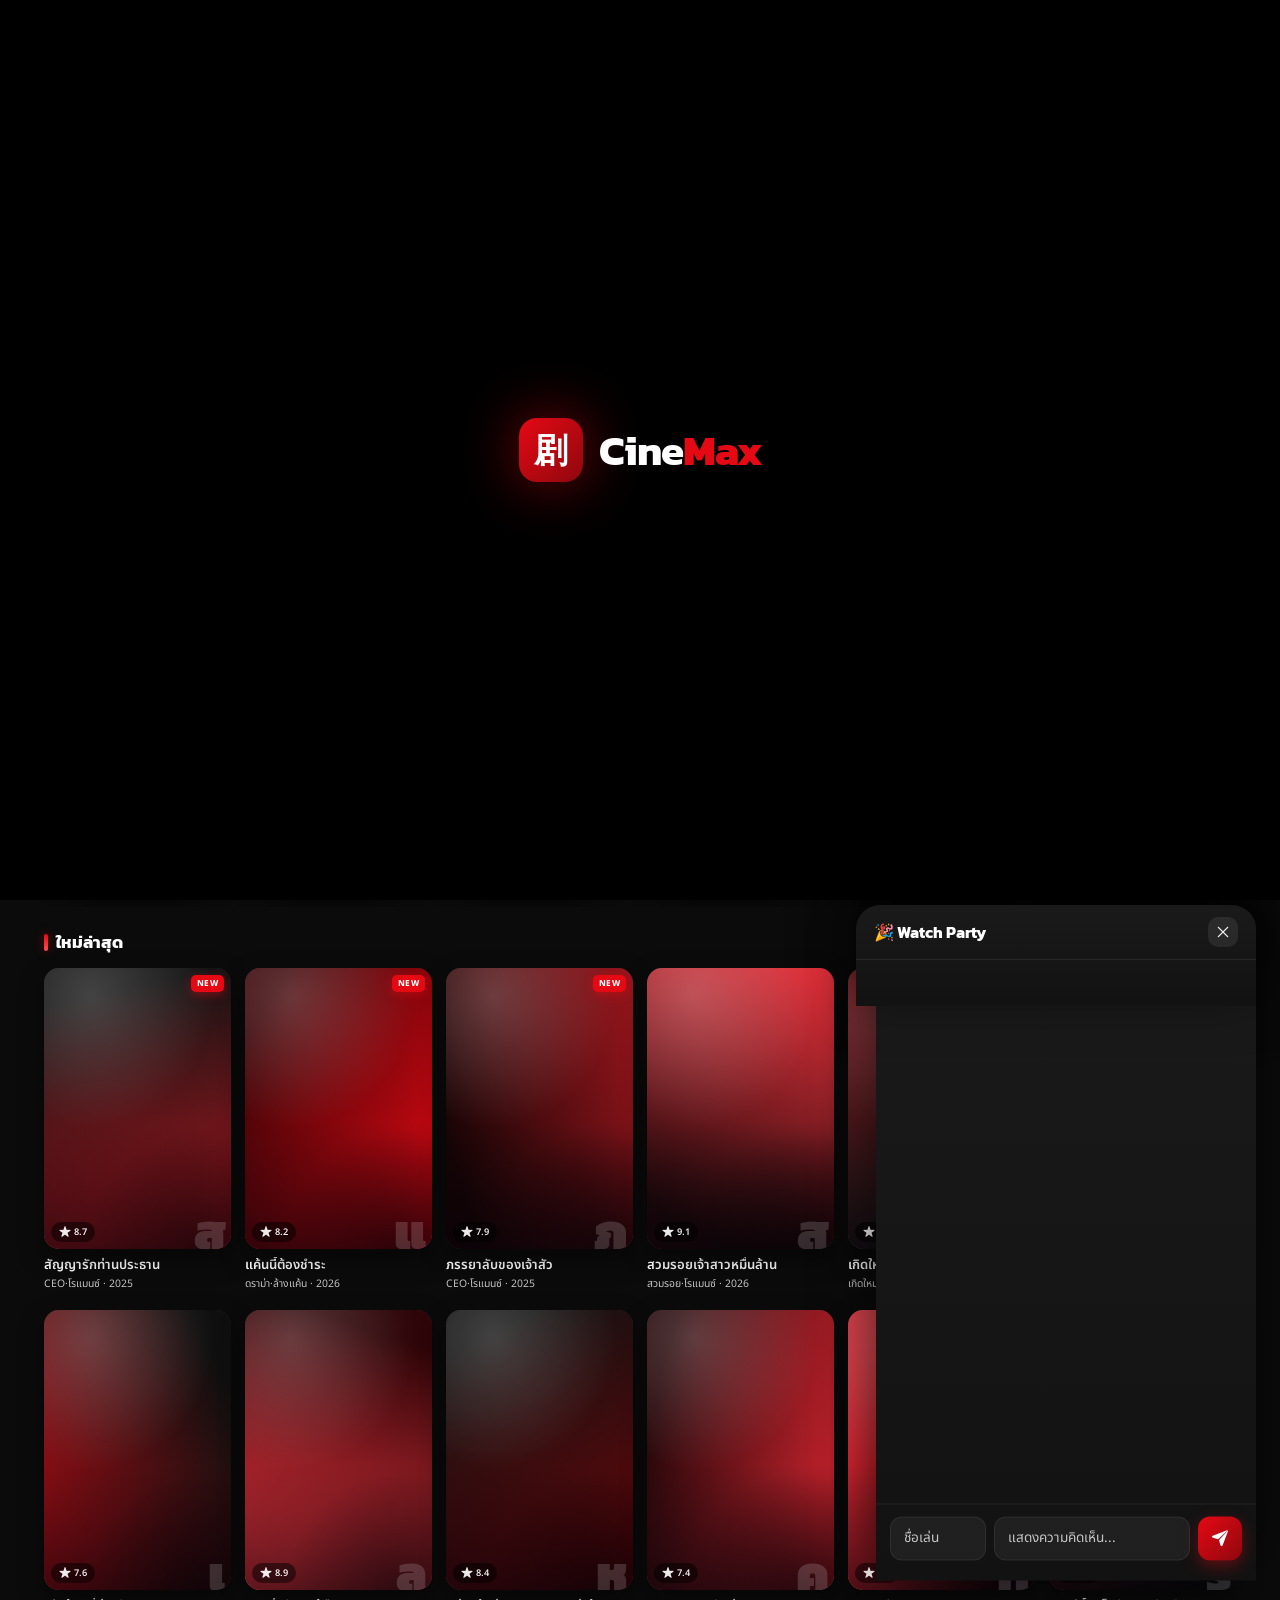
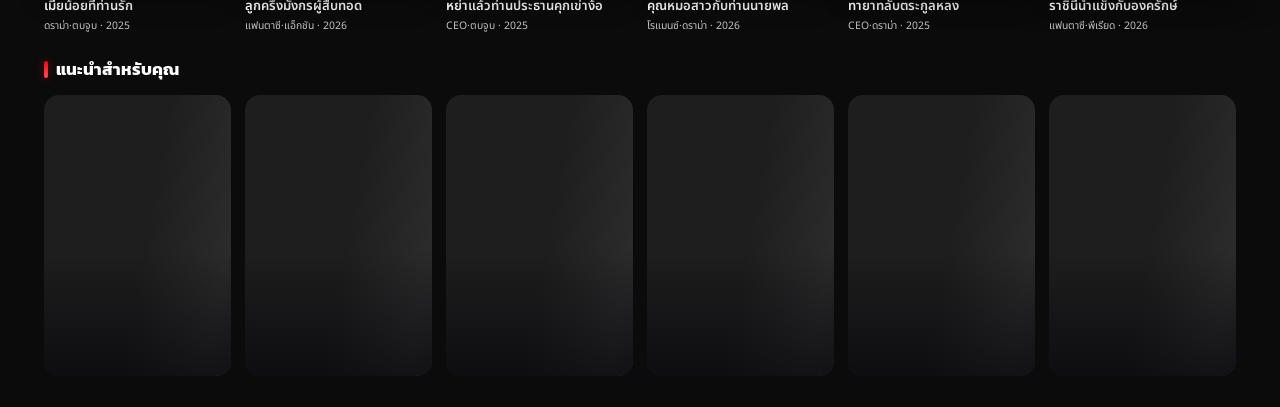
==== commit b032dfad: "Add files via upload" ====
--- a/cinemax-vertical/index.html
+++ b/cinemax-vertical/index.html
@@ -59,6 +59,7 @@
     </div>
     <div class="wrap">
       <div id="demo-banner"><span style="flex:1">⚠️ เชื่อมต่อฐานข้อมูลไม่สำเร็จ — กำลังแสดงข้อมูลตัวอย่าง</span><button class="db-retry" onclick="retryConnect()">ลองใหม่</button></div>
+      <div id="lvBanner" style="display:none"></div>
       <div class="chips" id="chips"></div>
       <div class="bb" id="billboard"></div>
       <div class="sec" id="sec-cont" style="display:none">
@@ -92,6 +93,25 @@
   <div id="artView">
     <button class="art-back icobtn" onclick="closeArticle()" aria-label="กลับ" data-ic="back"></button>
     <article class="art-page" id="artBody"></article>
+  </div>
+
+  <!-- LIVE MODE (ไลฟ์พรีเมียร์) -->
+  <div id="liveView">
+    <div id="lvMedia"></div>
+    <div class="lv-shade"></div>
+    <div id="lvReacts"></div>
+    <div class="lv-top">
+      <span class="lv-badge"><i></i>LIVE</span>
+      <span class="lv-count">👁 <b id="lvCount">1</b></span>
+      <div class="lv-tt" id="lvTitle"></div>
+      <button class="icobtn" onclick="closeLive()" aria-label="ปิด" data-ic="xmark"></button>
+    </div>
+    <div id="lvChat"></div>
+    <div class="lv-bar">
+      <input id="lvInput" placeholder="พิมพ์แชท..." maxlength="200" autocomplete="off">
+      <button class="lv-send" onclick="lvSend()" aria-label="ส่ง" data-ic="send"></button>
+      <button class="lv-heart" onclick="lvHeart()" aria-label="ส่งหัวใจ">❤️</button>
+    </div>
   </div>
 
   <!-- CATEGORY / TAG VIEW (?t=tag — หน้าหมวดหมู่ SEO) -->
@@ -283,6 +303,7 @@
 <script src="js/15-live.js"></script>
 <script src="js/16-party.js"></script>
 <script src="js/17-sharecard.js"></script>
+<script src="js/18-livemode.js"></script>
 <script src="js/10-boot.js"></script>
 <script src="js/11-pwa.js"></script>
 <script src="js/12-hover.js"></script>
--- a/cinemax-vertical/css/styles.css
+++ b/cinemax-vertical/css/styles.css
@@ -585,6 +585,66 @@
 .sx-chip:active{transform:scale(.95)}
 .sx-none{grid-column:1/-1;text-align:center;color:var(--g2);font-size:.9rem;padding:28px 0;line-height:1.7}
 
+/* ── LIVE MODE ─────────────────────────────────── */
+#lvBanner{display:flex;align-items:center;gap:11px;margin:2px 0 12px;padding:11px 14px;border-radius:16px;cursor:pointer;
+  background:linear-gradient(120deg,rgba(229,9,20,.22),rgba(143,7,14,.16));border:1px solid rgba(229,9,20,.4)}
+.lvb-dot{width:10px;height:10px;border-radius:50%;background:#ff2b35;flex:none;animation:lvPulse 1.2s infinite}
+.lvb-dot.big{width:16px;height:16px}
+@keyframes lvPulse{0%{box-shadow:0 0 0 0 rgba(255,43,53,.55)}70%{box-shadow:0 0 0 10px rgba(255,43,53,0)}100%{box-shadow:0 0 0 0 rgba(255,43,53,0)}}
+.lvb-tx{flex:1;min-width:0}
+.lvb-tx b{display:block;font-size:.78rem;font-family:'Kanit';color:#ff8a90;letter-spacing:.04em}
+.lvb-tx span{display:block;font-size:.82rem;font-weight:600;white-space:nowrap;overflow:hidden;text-overflow:ellipsis}
+.lvb-tx em{font-style:normal;color:var(--rose);font-variant-numeric:tabular-nums}
+.lvb-go{flex:none;font-size:.78rem;font-weight:800;padding:8px 15px;border-radius:12px;
+  background:linear-gradient(120deg,var(--red),var(--redD));color:#fff}
+#liveView{position:fixed;inset:0;z-index:72;background:#000;display:none}
+#liveView.on{display:block}
+#lvMedia{position:absolute;inset:0}
+#lvMedia video,#lvMedia iframe{width:100%;height:100%;object-fit:contain;border:0;background:#000}
+@media(min-width:1101px){ #lvMedia video{object-fit:contain} }
+.lv-shade{position:absolute;inset:0;pointer-events:none;background:
+  linear-gradient(180deg,rgba(0,0,0,.62),transparent 18%),
+  linear-gradient(0deg,rgba(0,0,0,.72),transparent 38%)}
+.lv-top{position:absolute;top:0;left:0;right:0;z-index:5;display:flex;align-items:center;gap:9px;
+  padding:calc(10px + env(safe-area-inset-top)) 12px 10px}
+.lv-badge{display:inline-flex;align-items:center;gap:6px;font-family:'Kanit';font-weight:800;font-size:.74rem;
+  letter-spacing:.06em;padding:4px 10px;border-radius:8px;background:#e50914;color:#fff}
+.lv-badge i{width:7px;height:7px;border-radius:50%;background:#fff;animation:lvPulse 1.2s infinite}
+.lv-count{display:inline-flex;align-items:center;gap:4px;font-size:.74rem;font-weight:700;
+  padding:4px 10px;border-radius:8px;background:rgba(0,0,0,.45);backdrop-filter:blur(6px)}
+.lv-tt{flex:1;font-size:.85rem;font-weight:600;white-space:nowrap;overflow:hidden;text-overflow:ellipsis;
+  text-shadow:0 1px 6px rgba(0,0,0,.8)}
+#lvReacts{position:absolute;inset:0;z-index:4;pointer-events:none;overflow:hidden}
+#lvChat{position:absolute;left:12px;right:86px;bottom:70px;z-index:5;max-height:38%;overflow-y:auto;
+  display:flex;flex-direction:column;gap:7px;padding-top:24px;
+  -webkit-mask-image:linear-gradient(180deg,transparent,#000 22%);mask-image:linear-gradient(180deg,transparent,#000 22%)}
+#lvChat::-webkit-scrollbar{display:none}
+.lvc{display:flex;gap:8px;align-items:flex-start;max-width:88%}
+.lvc i{width:26px;height:26px;border-radius:50%;flex:none;display:grid;place-items:center;
+  font-size:.68rem;font-weight:800;font-style:normal;color:#fff}
+.lvc div{font-size:.8rem;line-height:1.45;background:rgba(0,0,0,.42);backdrop-filter:blur(6px);
+  padding:6px 11px;border-radius:13px;color:#fff;word-break:break-word}
+.lvc div b{color:#ffb3b7;font-weight:700;margin-right:4px}
+.lvc.sys{font-size:.74rem;color:var(--g2);background:rgba(0,0,0,.35);border-radius:11px;
+  padding:5px 11px;align-self:flex-start}
+.lv-bar{position:absolute;left:12px;right:12px;bottom:calc(12px + env(safe-area-inset-bottom));z-index:6;
+  display:flex;gap:8px;align-items:center}
+.lv-bar input{flex:1;background:rgba(20,20,20,.72);backdrop-filter:blur(10px);border:1px solid rgba(255,255,255,.14);
+  border-radius:22px;padding:11px 16px;font-size:.85rem;color:#fff;outline:none;min-width:0}
+.lv-bar input:focus{border-color:rgba(229,9,20,.5)}
+.lv-send{width:42px;height:42px;flex:none;border-radius:50%;display:grid;place-items:center;
+  background:linear-gradient(120deg,var(--red),var(--redD));color:#fff}
+.lv-heart{width:42px;height:42px;flex:none;border-radius:50%;display:grid;place-items:center;font-size:1.2rem;
+  background:rgba(20,20,20,.72);border:1px solid rgba(255,255,255,.14)}
+.lv-heart:active{transform:scale(.86)}
+.lv-wait{position:absolute;inset:0;display:flex;flex-direction:column;gap:12px;align-items:center;justify-content:center;
+  color:#fff;background:radial-gradient(80% 60% at 50% 30%,rgba(229,9,20,.18),transparent 70%),#000}
+.lv-wait b{font-family:'Kanit';font-size:1.15rem}
+.lv-wait span{font-size:1.5rem;font-family:'Kanit';font-weight:700;color:var(--rose);font-variant-numeric:tabular-nums}
+.lv-tap{position:absolute;left:50%;top:50%;transform:translate(-50%,-50%);z-index:7;
+  font-weight:800;font-size:.95rem;padding:14px 26px;border-radius:30px;
+  background:linear-gradient(120deg,var(--red),var(--redD));color:#fff;box-shadow:0 8px 30px rgba(229,9,20,.4)}
+
 /* ── more button ── */
 .more-btn{display:block;width:100%;margin-top:14px;padding:12px;border-radius:14px;
   font-weight:600;font-size:.84rem;color:var(--g2);background:rgba(255,255,255,.05);
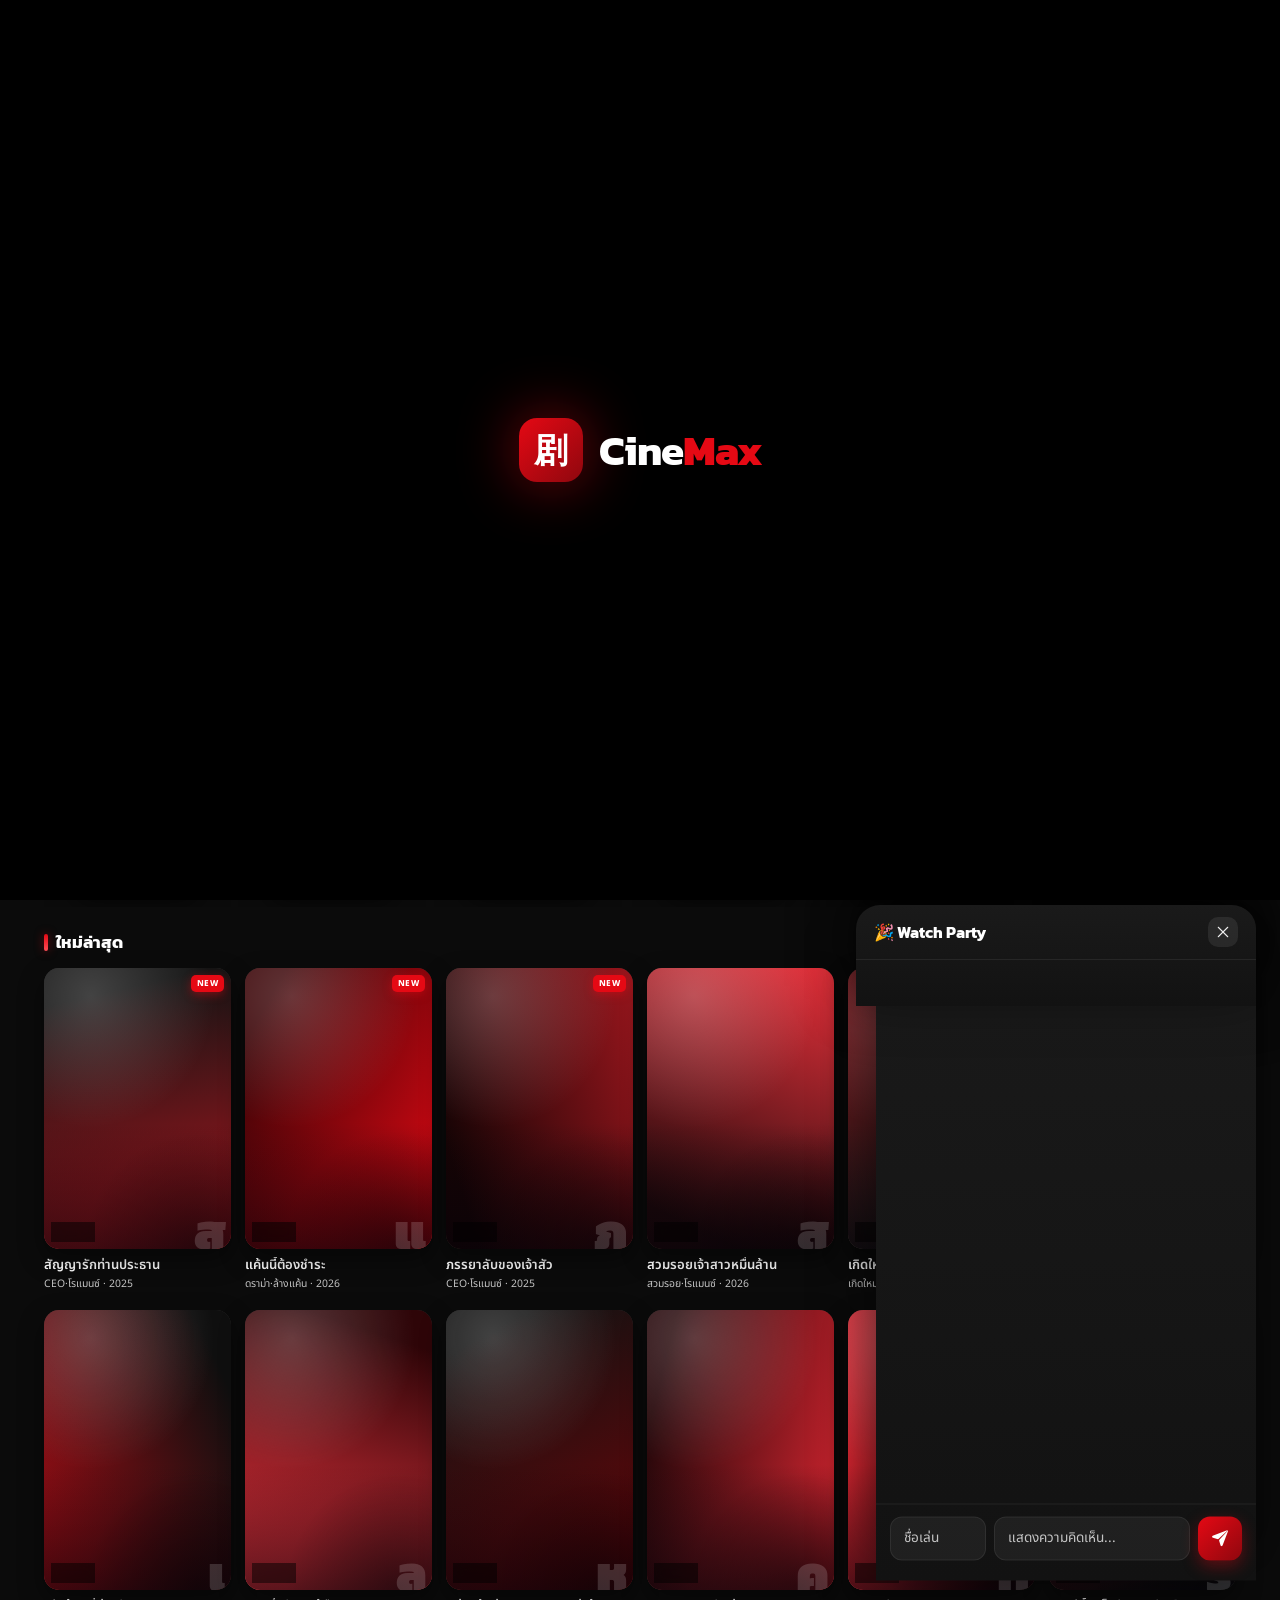
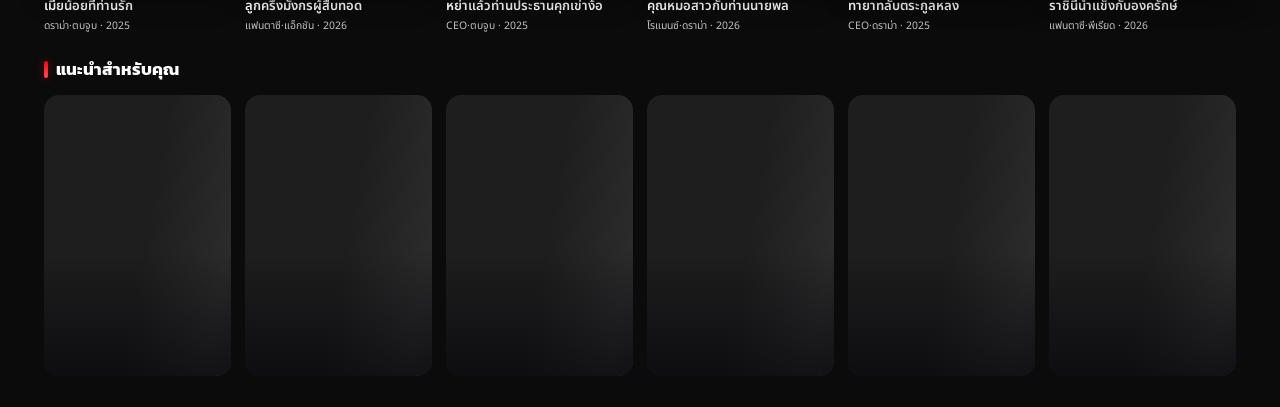
==== commit eb0065eb: "Add files via upload" ====
--- a/cinemax-vertical/index.html
+++ b/cinemax-vertical/index.html
@@ -95,6 +95,11 @@
     <article class="art-page" id="artBody"></article>
   </div>
 
+  <!-- ปุ่มลอย LIVE (มุมขวาล่าง — โชว์เมื่อมีไลฟ์) -->
+  <button id="lvFab" style="display:none" onclick="openLive()" aria-label="เข้าชมไลฟ์">
+    <i></i><b>LIVE</b><small id="lvFabCd"></small>
+  </button>
+
   <!-- LIVE MODE (ไลฟ์พรีเมียร์) -->
   <div id="liveView">
     <div id="lvMedia"></div>
--- a/cinemax-vertical/css/styles.css
+++ b/cinemax-vertical/css/styles.css
@@ -645,6 +645,18 @@
   font-weight:800;font-size:.95rem;padding:14px 26px;border-radius:30px;
   background:linear-gradient(120deg,var(--red),var(--redD));color:#fff;box-shadow:0 8px 30px rgba(229,9,20,.4)}
 
+/* ปุ่มลอย LIVE มุมขวาล่าง (เหนือเมนูล่าง) */
+#lvFab{position:fixed;right:14px;bottom:calc(84px + env(safe-area-inset-bottom));z-index:49;
+  width:58px;height:58px;border-radius:50%;display:flex;flex-direction:column;align-items:center;justify-content:center;gap:1px;
+  background:linear-gradient(135deg,#ff2b35,var(--redD));color:#fff;
+  box-shadow:0 6px 22px rgba(229,9,20,.45);border:2px solid rgba(255,255,255,.25)}
+#lvFab i{width:7px;height:7px;border-radius:50%;background:#fff;animation:lvPulse 1.2s infinite}
+#lvFab b{font-family:'Kanit';font-weight:800;font-size:.68rem;letter-spacing:.05em;line-height:1}
+#lvFab small{font-size:.5rem;font-weight:700;opacity:.9;font-variant-numeric:tabular-nums;line-height:1}
+#lvFab:active{transform:scale(.9)}
+body.player-open #lvFab{display:none!important}
+@media(min-width:1101px){ #lvFab{bottom:24px;right:24px} }
+
 /* ── more button ── */
 .more-btn{display:block;width:100%;margin-top:14px;padding:12px;border-radius:14px;
   font-weight:600;font-size:.84rem;color:var(--g2);background:rgba(255,255,255,.05);
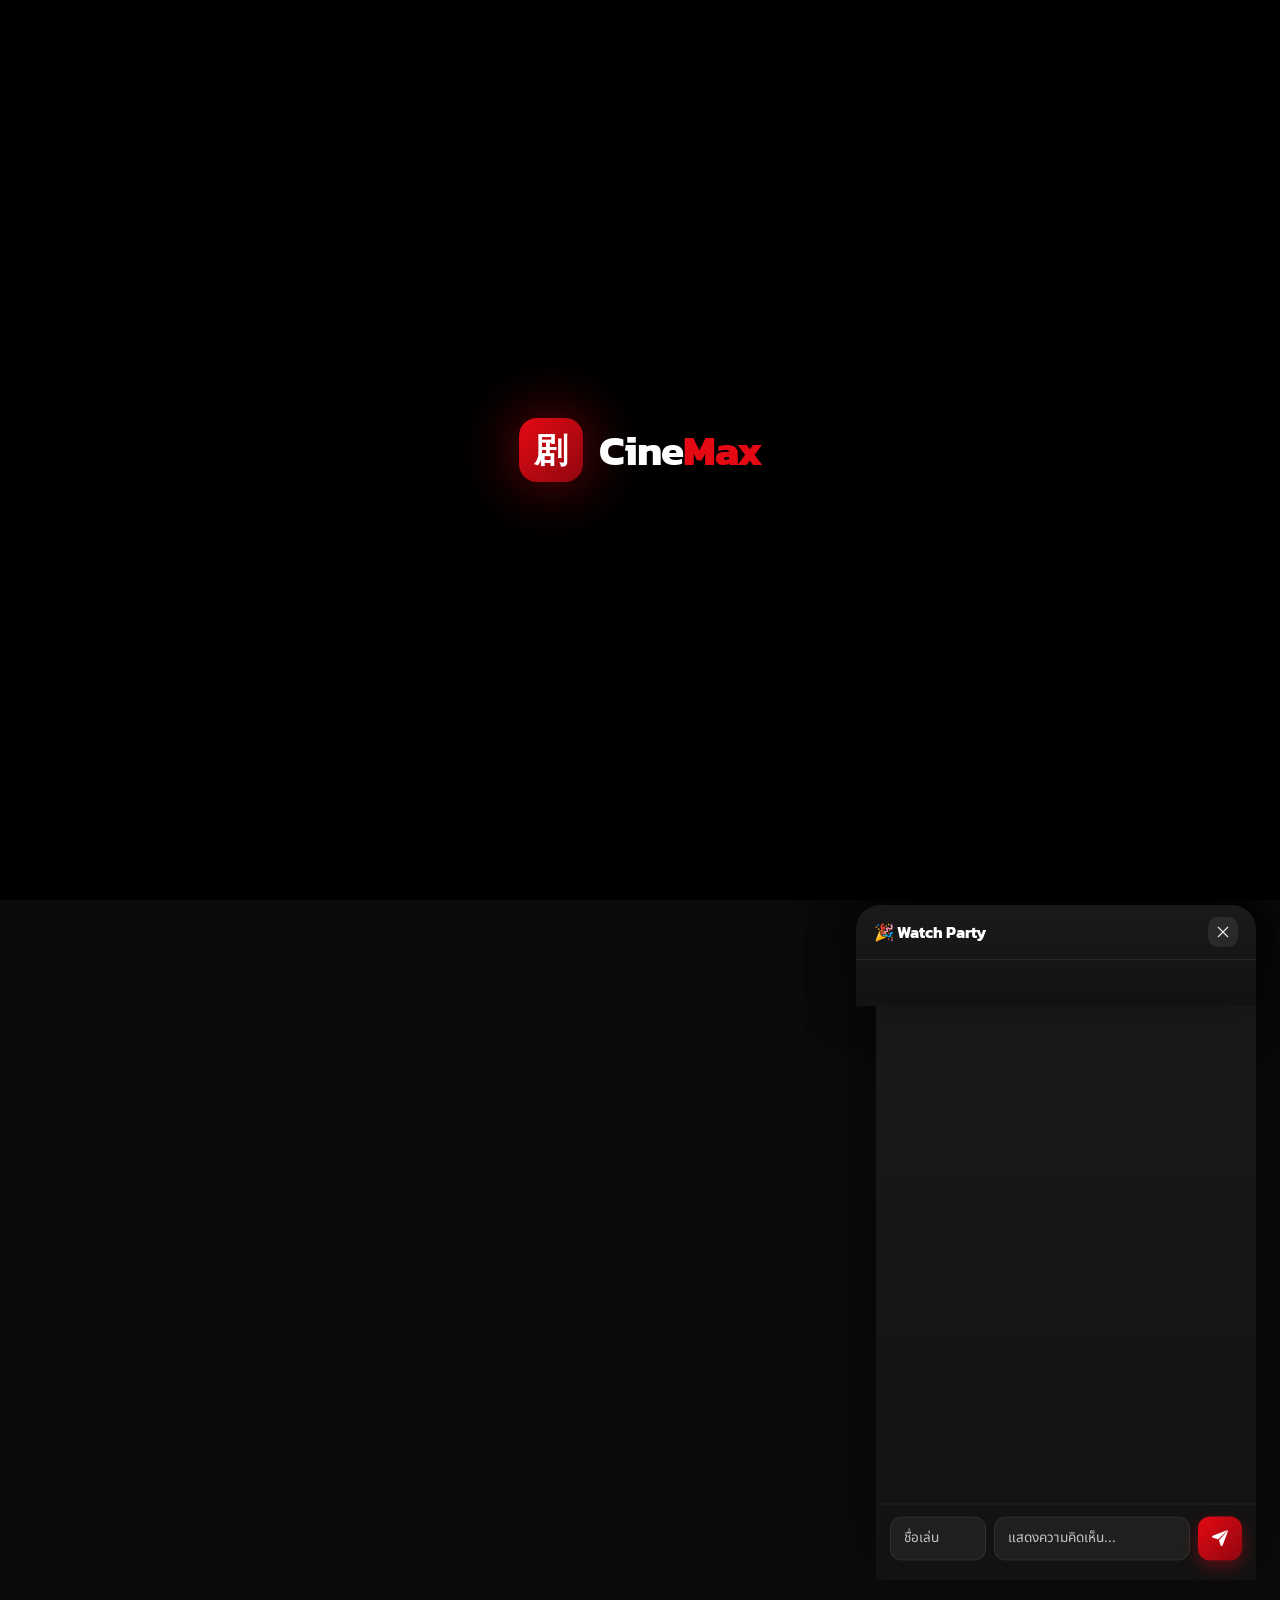
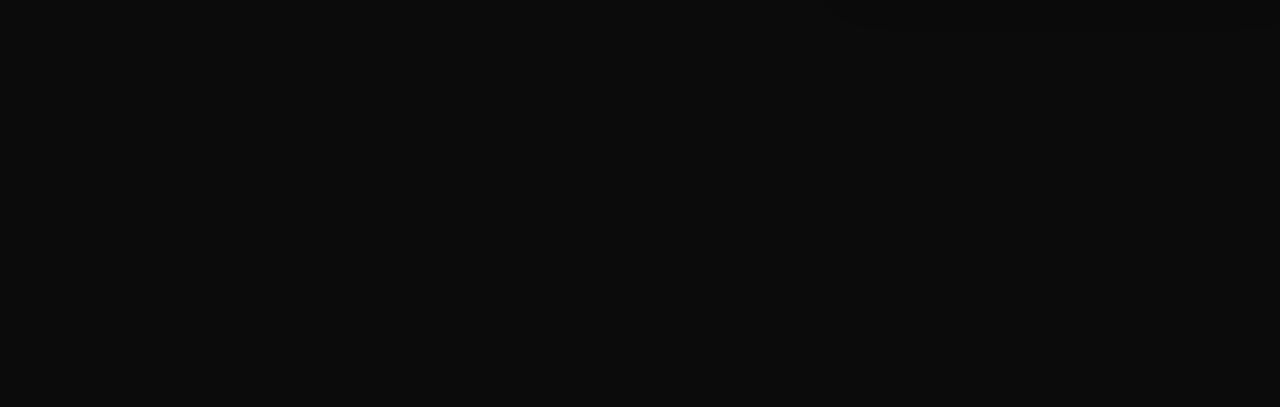
==== commit a21bdd6c: "Add files via upload" ====
--- a/cinemax-vertical/index.html
+++ b/cinemax-vertical/index.html
@@ -97,7 +97,14 @@
 
   <!-- ปุ่มลอย LIVE (มุมขวาล่าง — โชว์เมื่อมีไลฟ์) -->
   <button id="lvFab" style="display:none" onclick="openLive()" aria-label="เข้าชมไลฟ์">
-    <i></i><b>LIVE</b><small id="lvFabCd"></small>
+    <span class="lvfab-ring r1"></span><span class="lvfab-ring r2"></span>
+    <svg viewBox="0 0 48 48" fill="none" aria-hidden="true">
+      <path d="M10.5 27.5 A 15.5 15.5 0 1 1 37.5 27.5" stroke="#fff" stroke-width="4.2" stroke-linecap="round"/>
+      <path d="M15.8 25.8 A 9.6 9.6 0 1 1 32.2 25.8" stroke="#fff" stroke-width="4.2" stroke-linecap="round"/>
+      <ellipse cx="24" cy="27.6" rx="4.9" ry="6.3" fill="#fff"/>
+      <path d="M13.5 42.5c0-6.5 21-6.5 21 0v1h-21z" fill="#fff"/>
+    </svg>
+    <small id="lvFabCd"></small>
   </button>
 
   <!-- LIVE MODE (ไลฟ์พรีเมียร์) -->
@@ -113,9 +120,18 @@
     </div>
     <div id="lvChat"></div>
     <div class="lv-bar">
-      <input id="lvInput" placeholder="พิมพ์แชท..." maxlength="200" autocomplete="off">
-      <button class="lv-send" onclick="lvSend()" aria-label="ส่ง" data-ic="send"></button>
-      <button class="lv-heart" onclick="lvHeart()" aria-label="ส่งหัวใจ">❤️</button>
+      <div class="lv-inwrap">
+        <input id="lvInput" placeholder="แสดงความคิดเห็น..." maxlength="200" autocomplete="off">
+        <button class="lv-send" onclick="lvSend()" aria-label="ส่ง" data-ic="send"></button>
+      </div>
+      <button class="lv-rb rb-heart" onclick="lvHeart('heart')" aria-label="หัวใจ">
+        <svg viewBox="0 0 24 24"><path fill="#fff" d="M12 21.35l-1.45-1.32C5.4 15.36 2 12.28 2 8.5 2 5.42 4.42 3 7.5 3c1.74 0 3.41.81 4.5 2.09C13.09 3.81 14.76 3 16.5 3 19.58 3 22 5.42 22 8.5c0 3.78-3.4 6.86-8.55 11.54L12 21.35z"/></svg>
+      </button>
+      <button class="lv-rb rb-like" onclick="lvHeart('like')" aria-label="ถูกใจ">
+        <svg viewBox="0 0 24 24"><path fill="#fff" d="M2 21h4V9H2v12zM23 10c0-1.1-.9-2-2-2h-6.31l.95-4.57.03-.32c0-.41-.17-.79-.44-1.06L14.17 1 7.59 7.59C7.22 7.95 7 8.45 7 9v10c0 1.1.9 2 2 2h9c.83 0 1.54-.5 1.84-1.22l3.02-7.05c.09-.23.14-.47.14-.73v-2z"/></svg>
+      </button>
+      <button class="lv-rb rb-emo" onclick="lvHeart('wow')" aria-label="ว้าว">😮</button>
+      <button class="lv-rb rb-emo" onclick="lvHeart('haha')" aria-label="ฮา">😆</button>
     </div>
   </div>
 
--- a/cinemax-vertical/css/styles.css
+++ b/cinemax-vertical/css/styles.css
@@ -627,16 +627,28 @@
 .lvc div b{color:#ffb3b7;font-weight:700;margin-right:4px}
 .lvc.sys{font-size:.74rem;color:var(--g2);background:rgba(0,0,0,.35);border-radius:11px;
   padding:5px 11px;align-self:flex-start}
-.lv-bar{position:absolute;left:12px;right:12px;bottom:calc(12px + env(safe-area-inset-bottom));z-index:6;
-  display:flex;gap:8px;align-items:center}
-.lv-bar input{flex:1;background:rgba(20,20,20,.72);backdrop-filter:blur(10px);border:1px solid rgba(255,255,255,.14);
-  border-radius:22px;padding:11px 16px;font-size:.85rem;color:#fff;outline:none;min-width:0}
-.lv-bar input:focus{border-color:rgba(229,9,20,.5)}
-.lv-send{width:42px;height:42px;flex:none;border-radius:50%;display:grid;place-items:center;
-  background:linear-gradient(120deg,var(--red),var(--redD));color:#fff}
-.lv-heart{width:42px;height:42px;flex:none;border-radius:50%;display:grid;place-items:center;font-size:1.2rem;
-  background:rgba(20,20,20,.72);border:1px solid rgba(255,255,255,.14)}
-.lv-heart:active{transform:scale(.86)}
+.lv-bar{position:absolute;left:10px;right:10px;bottom:calc(12px + env(safe-area-inset-bottom));z-index:6;
+  display:flex;gap:7px;align-items:center}
+.lv-inwrap{flex:1;min-width:0;position:relative}
+.lv-inwrap input{width:100%;background:rgba(255,255,255,.95);border:none;
+  border-radius:22px;padding:11px 42px 11px 16px;font-size:.85rem;color:#111;outline:none}
+.lv-inwrap input::placeholder{color:#777}
+.lv-send{position:absolute;right:4px;top:50%;transform:translateY(-50%);width:34px;height:34px;
+  border-radius:50%;display:grid;place-items:center;color:var(--red)}
+.lv-send:active{transform:translateY(-50%) scale(.85)}
+/* ปุ่มรีแอคชันสไตล์ Facebook Live */
+.lv-rb{width:38px;height:38px;flex:none;border-radius:50%;display:grid;place-items:center}
+.lv-rb svg{width:20px;height:20px}
+.lv-rb:active{transform:scale(.82)}
+.rb-heart{background:linear-gradient(135deg,#ff5e7a,#f33)}
+.rb-like{background:#1877f2}
+.rb-emo{font-size:1.55rem;background:none;line-height:1}
+/* รีแอคชันลอยสไตล์ FB: วงกลมหัวใจแดง / นิ้วโป้งน้ำเงิน / หน้าเหลือง */
+.fxr{display:grid;place-items:center;width:34px;height:34px;border-radius:50%}
+.fxr svg{width:19px;height:19px}
+.fxr-heart{background:linear-gradient(135deg,#ff5e7a,#f33);box-shadow:0 2px 8px rgba(255,50,80,.4)}
+.fxr-like{background:#1877f2;box-shadow:0 2px 8px rgba(24,119,242,.4)}
+.fxr-emo{font-size:1.8rem;width:auto;height:auto;background:none}
 .lv-wait{position:absolute;inset:0;display:flex;flex-direction:column;gap:12px;align-items:center;justify-content:center;
   color:#fff;background:radial-gradient(80% 60% at 50% 30%,rgba(229,9,20,.18),transparent 70%),#000}
 .lv-wait b{font-family:'Kanit';font-size:1.15rem}
@@ -647,13 +659,17 @@
 
 /* ปุ่มลอย LIVE มุมขวาล่าง (เหนือเมนูล่าง) */
 #lvFab{position:fixed;right:14px;bottom:calc(84px + env(safe-area-inset-bottom));z-index:49;
-  width:58px;height:58px;border-radius:50%;display:flex;flex-direction:column;align-items:center;justify-content:center;gap:1px;
-  background:linear-gradient(135deg,#ff2b35,var(--redD));color:#fff;
-  box-shadow:0 6px 22px rgba(229,9,20,.45);border:2px solid rgba(255,255,255,.25)}
-#lvFab i{width:7px;height:7px;border-radius:50%;background:#fff;animation:lvPulse 1.2s infinite}
-#lvFab b{font-family:'Kanit';font-weight:800;font-size:.68rem;letter-spacing:.05em;line-height:1}
-#lvFab small{font-size:.5rem;font-weight:700;opacity:.9;font-variant-numeric:tabular-nums;line-height:1}
+  width:60px;height:60px;border-radius:50%;display:flex;flex-direction:column;align-items:center;justify-content:center;
+  background:linear-gradient(135deg,#ff3b47,#e5091f);color:#fff;overflow:visible;
+  box-shadow:0 6px 22px rgba(229,9,20,.5)}
+#lvFab svg{width:34px;height:34px;position:relative;z-index:2}
+#lvFab small{position:relative;z-index:2;font-size:.5rem;font-weight:700;opacity:.95;font-variant-numeric:tabular-nums;line-height:1;margin-top:-2px}
 #lvFab:active{transform:scale(.9)}
+/* วงคลื่นกระจายสัญญาณ */
+.lvfab-ring{position:absolute;inset:-4px;border-radius:50%;border:2px solid rgba(255,70,80,.75);
+  animation:lvRipple 2s ease-out infinite;pointer-events:none}
+.lvfab-ring.r2{animation-delay:1s}
+@keyframes lvRipple{0%{transform:scale(.92);opacity:.85}70%{opacity:.25}100%{transform:scale(1.75);opacity:0}}
 body.player-open #lvFab{display:none!important}
 @media(min-width:1101px){ #lvFab{bottom:24px;right:24px} }
 
